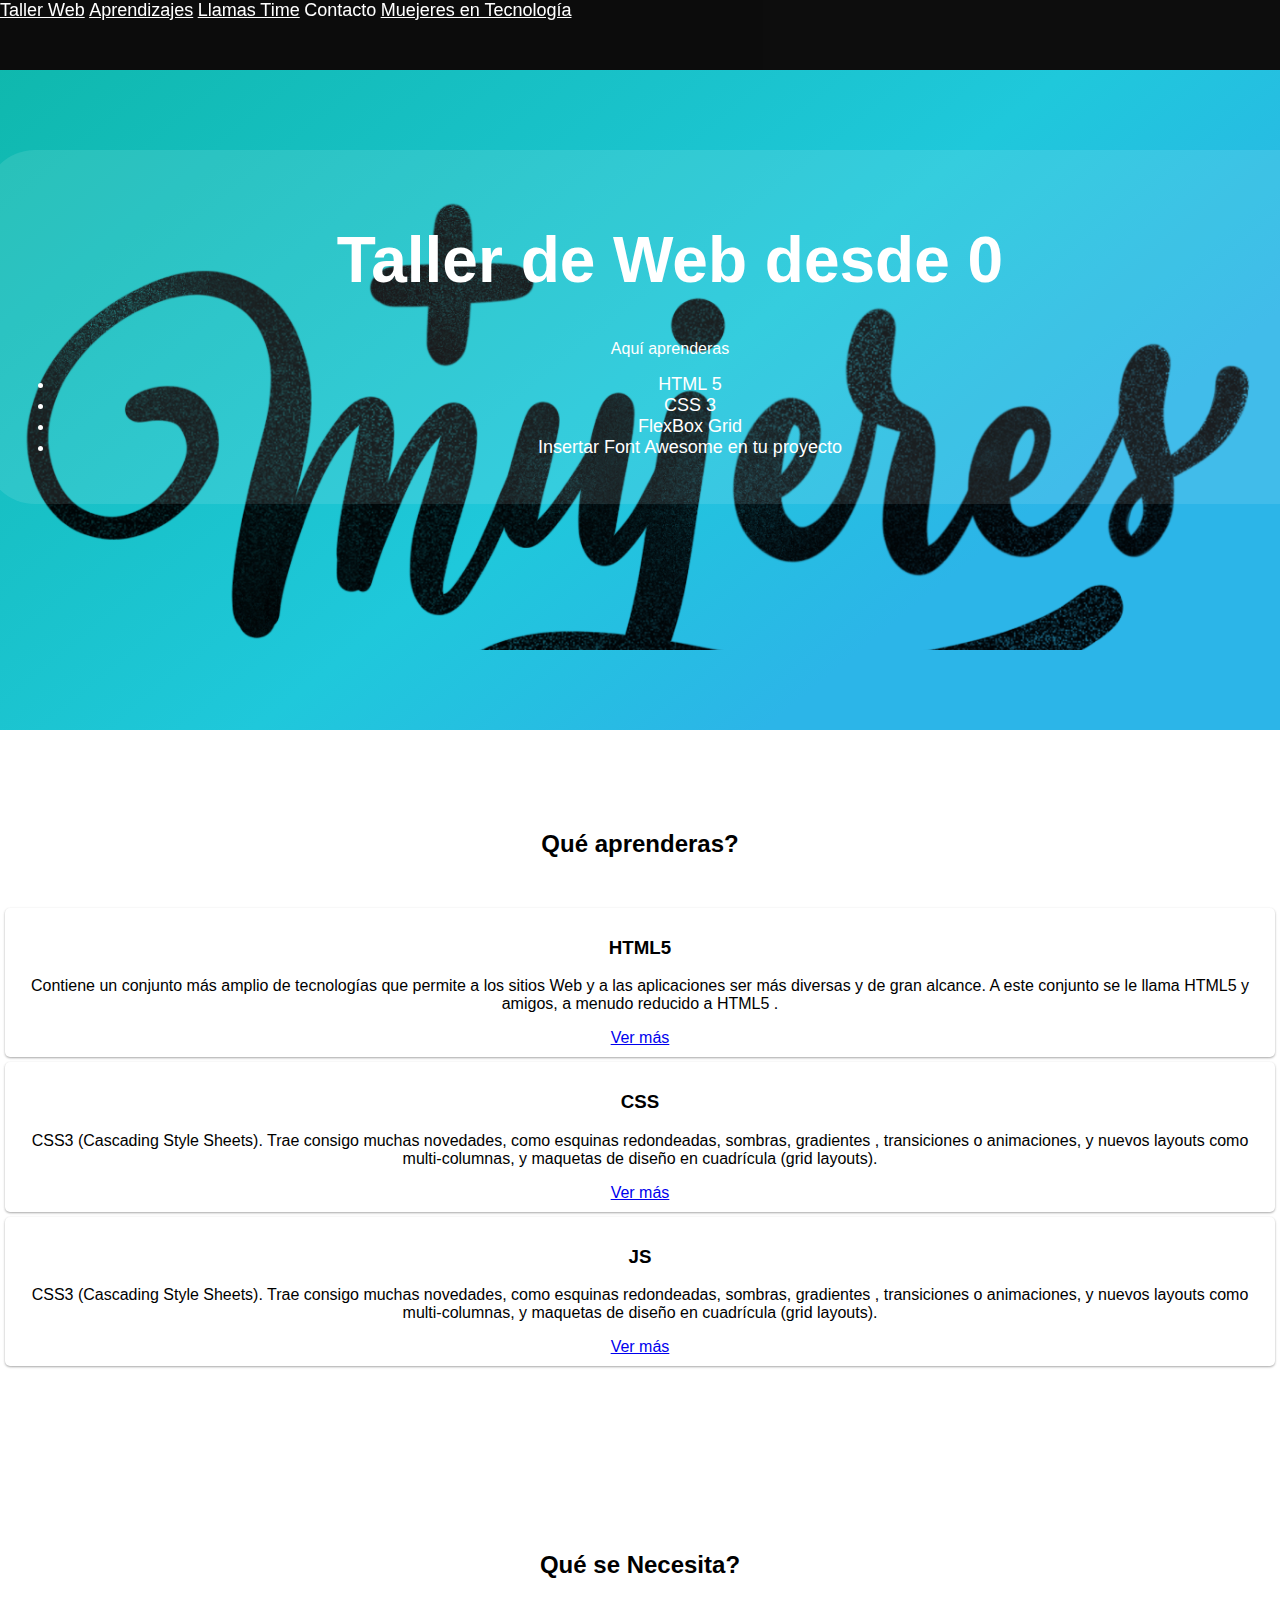
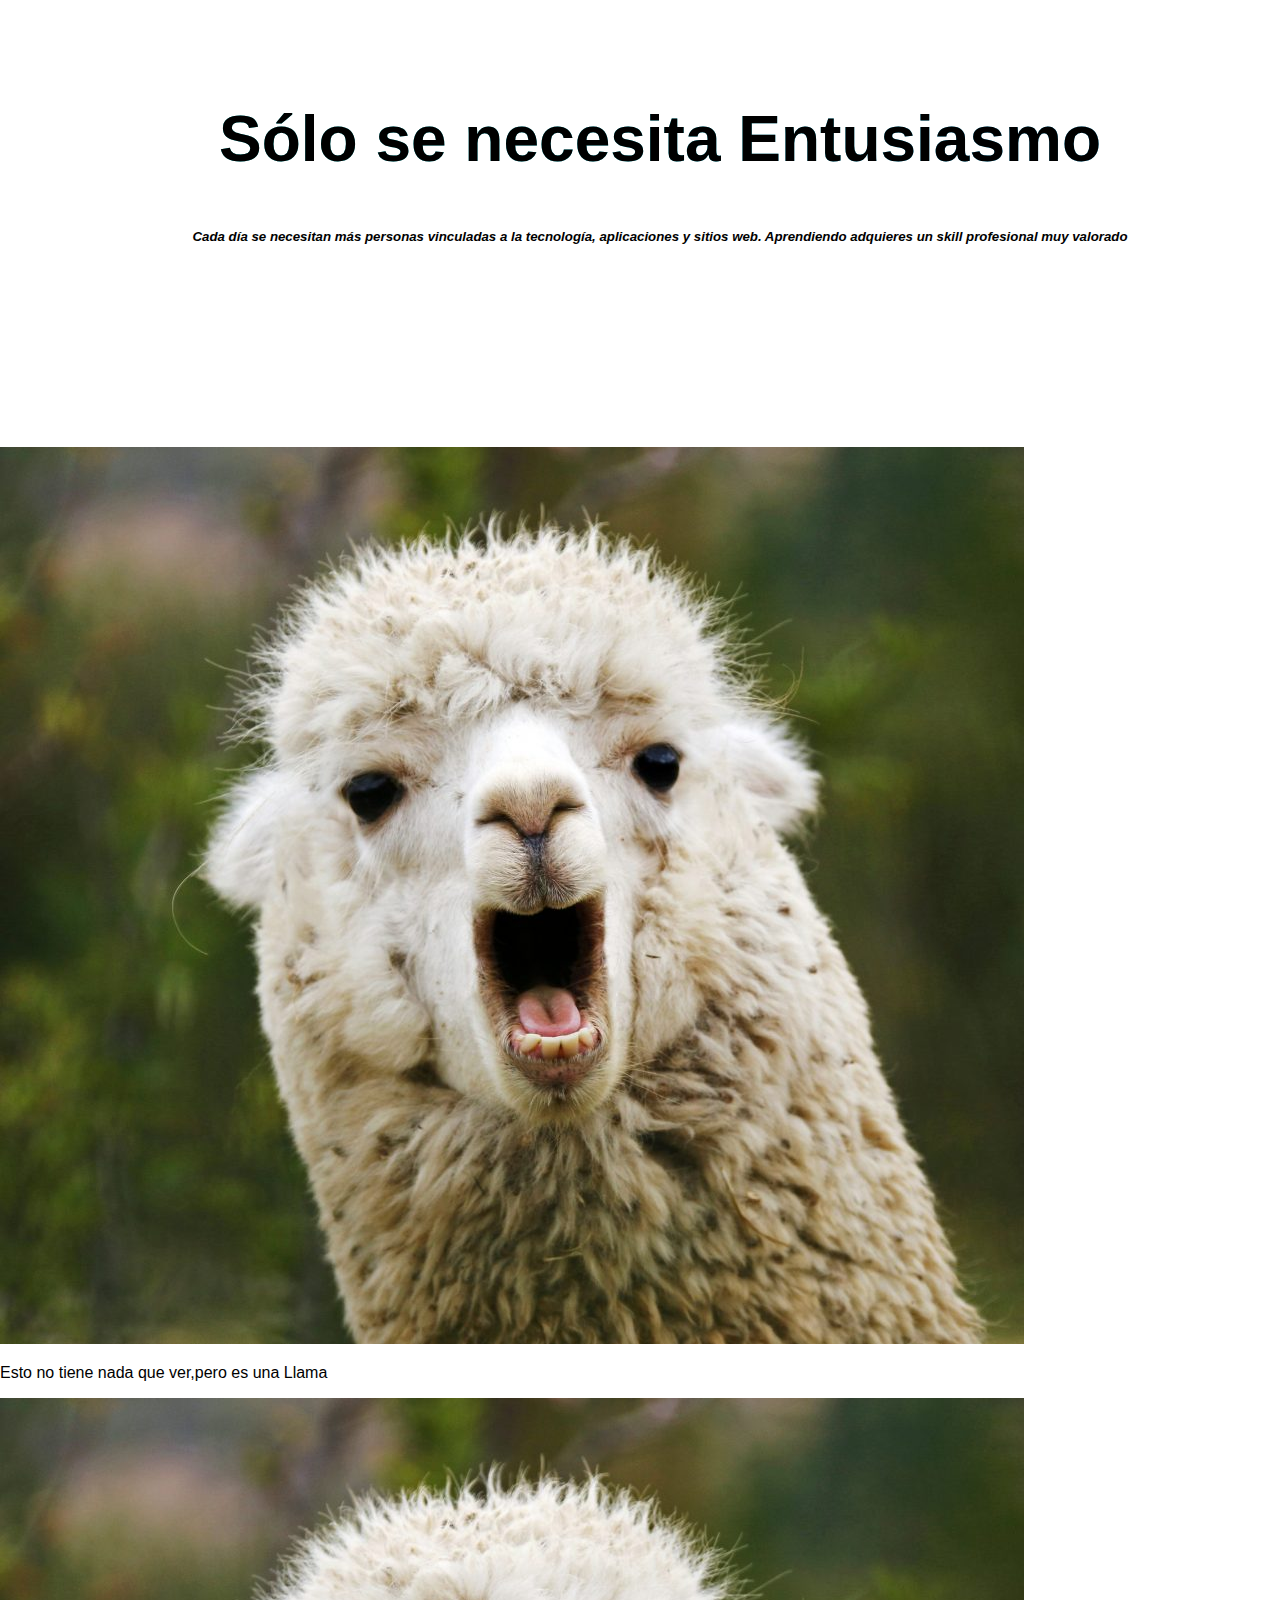
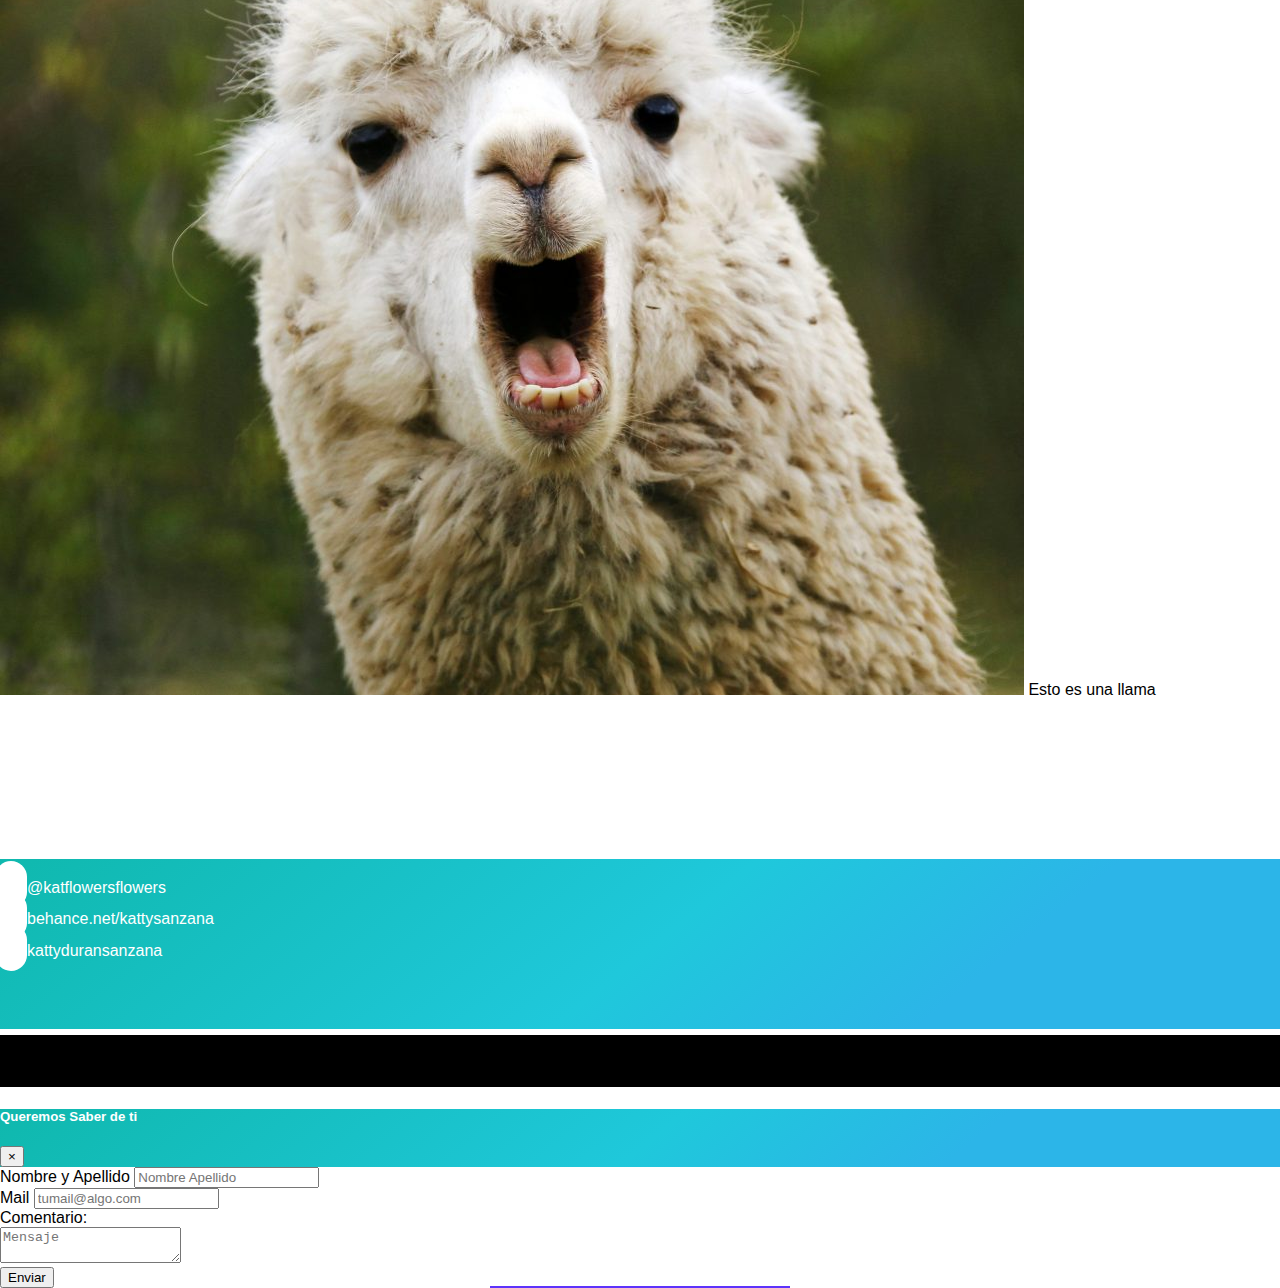
==== Index.html @ 73941fab "PRIMER COMMIT" ====
<!doctype html>
<html lang="es">

<head>
	<title>Taller Web</title>

	<!-- Required meta tags -->
	<meta charset="utf-8">
	<meta name="viewport" content="width=device-width, initial-scale=1, shrink-to-fit=no">

	<!-- FONT AWESOME -->
	<link rel="stylesheet" href="https://use.fontawesome.com/releases/v5.1.0/css/all.css" integrity="sha384-lKuwvrZot6UHsBSfcMvOkWwlCMgc0TaWr+30HWe3a4ltaBwTZhyTEggF5tJv8tbt"
	 crossorigin="anonymous">
	<!-- Bootstrap CSS -->
	<!-- Bootstrap 4 -->
	<link rel="stylesheet" href="https://stackpath.bootstrapcdn.com/bootstrap/4.1.1/css/bootstrap.min.css" integrity="sha384-WskhaSGFgHYWDcbwN70/dfYBj47jz9qbsMId/iRN3ewGhXQFZCSftd1LZCfmhktB"
	 crossorigin="anonymous">
	<!-- Esta hoja va al final para sobreescribir clases coincidentes en las de arriba -->
	<link rel="stylesheet" href="Content/CSS/style.css">


</head>

<!-- Inicio  del home del sitio -->

<body>
	<!-- inicio de barra navegación -->
	<nav class="nav navbar fixed-top" id="myNavbar">
		<a class="nav-link active" href="#section1">Taller Web</a>
		<a class="nav-link" href="#section2">Aprendizajes</a>
		<a class="nav-link" href="#section3">Llamas Time</a>
		<a type="button" class="nav-link" data-toggle="modal" data-target="#exampleModal">Contacto</a>
		<a type="button" class="nav-link disabled" href="/Nosotros.html">Muejeres en Tecnología</a>
	</nav>

	<!-- fin de la barra de navegación -->

	<!-- inicio del contenido del home -->
	<div class="container-fluid">

		<section id="section1">
			<div class="row no-gutters">
				<div class="jumbo-taller">
					<div class="jumbo-text col-lg-8">
						<h1 class="hero">Taller de Web desde 0</h1>
						<p class="lead">Aquí aprenderas</p>
						<ul>
							<li>HTML 5
							</li>
							<li>CSS 3
							</li>
							<li>FlexBox Grid
							</li>
							<li>Insertar Font Awesome en tu proyecto
							</li>
						</ul>
					</div>
				</div>
			</div>

		</section>

		<section id="section2">
			<div class="row">
				<div class="col-lg-12 section-title">
					<h2>Qué aprenderas?</h2>
				</div>
				<div class="col-sm-4">
					<div class="work-item card-1">
						<h3>HTML5</h1>
							<i class="fab fa-html5 fa-5x"></i>
							<p>Contiene un conjunto más amplio de tecnologías que permite a los sitios Web y a las aplicaciones ser más diversas
								y de gran alcance. A este conjunto se le llama HTML5 y amigos, a menudo reducido a HTML5 .</p>
							<a class="btn-info" href="https://developer.mozilla.org/en-US/docs/Web/CSS/CSS3">Ver más</a>

					</div>
				</div>
				<div class="col-sm-4">
					<div class="work-item card-1">

						<h3>CSS</h1>
							<i class="fab fa-css3-alt fa-5x"></i>
							<p>
								CSS3 (Cascading Style Sheets). Trae consigo muchas novedades, como esquinas redondeadas, sombras, gradientes , transiciones
								o animaciones, y nuevos layouts como multi-columnas, y maquetas de diseño en cuadrícula (grid layouts).
							</p>
							<a class="btn btn-info" href="https://developer.mozilla.org/en-US/docs/Web/CSS/CSS3">Ver más</a>

					</div>
				</div>
				<div class="col-sm-4">
					<div class="work-item card-1">

						<h3>JS</h1>
							<i class="fab fa-js fa-5x"></i>
							<p>
								CSS3 (Cascading Style Sheets). Trae consigo muchas novedades, como esquinas redondeadas, sombras, gradientes , transiciones
								o animaciones, y nuevos layouts como multi-columnas, y maquetas de diseño en cuadrícula (grid layouts).
							</p>
							<a class="btn btn-info" href="https://developer.mozilla.org/en-US/docs/Web/CSS/CSS3">Ver más</a>

					</div>

				</div>

			</div>

		</section>

		<section id="section3">
			<div class="row">
				<div class="col-lg-12 section-title">
					<h2>Qué se Necesita?</h2>
				</div>
				<div class="motivation">
					<i class="fas fa-code fa-10x"></i>
					<h2 class="display-2">Sólo se necesita Entusiasmo</h1>
						<h5 style="font-style:italic; text-align: center; margin-right: 20px; margin-left: 20px">Cada día se necesitan más personas vinculadas a la tecnología, aplicaciones y sitios web. Aprendiendo adquieres un
							skill profesional muy valorado</p>

				</div>
			</div>
		</section>
		<section>
			<div class="container">
				<div class="row">
					<div class="col-lg-4">
						<img class="img-fluid" src="Content/Img/llama.jpg" alt="Esto es una hermosa llama" />
						<div class="caption">
							<p>Esto no tiene nada que ver,pero es una Llama
							</p>

						</div>
					</div>

					<div class="col-lg-4">
						<img class="img-fluid" src="Content/Img/llama.jpg" />
						<caption>Esto es una llama </caption>
					</div>

					<div class="col-lg-4">
						<div class="thumbnail">
							<div class="caption2">
								<h4>Thumbnail Headline</h4>
								<p>short thumbnail description</p>
								<p>
									<a href="" class="label label-danger" rel="tooltip" title="Zoom">Zoom</a>
									<a href="" class="label label-default" rel="tooltip" title="Download now">Download</a>
								</p>
							</div>
						</div>
					</div>
				</div>
			</div>
		</section>

		<section id="section5" style="margin-bottom: 0px; padding-bottom: 0px">
			<div class="row foot">
				<div class="col-lg-4 social">
					<a href="https://www.instagram.com/katflowersflowers/" class="btn btn-circle btn-lg">
						<i class="fab fa-instagram fa-2x"></i>
					</a>
					<span>@katflowersflowers</span>

				</div>
				<div class="col-lg-4 social">
					<a href="https://www.behance.net/kattysanzana" class="btn btn-circle btn-lg">
						<i class="fab fa-behance-square fa-2x"></i>
					</a>
					<span>behance.net/kattysanzana</span>

				</div>

				<div class="col-lg-4 social">
					<a href="https://www.linkedin.com/in/kattyduransanzana/" class="btn btn-circle btn-lg">
						<i class="fab fa-linkedin fa-2x"></i>
					</a>
					<span>kattyduransanzana</span>

				</div>


			</div>

		</section>

	</div>

	<footer>
		<!-- <div class="row no-gutters align-items-center formulario">
			
		
		</div> -->
		<div class="row no-gutters" style="background-color: black; text-align: center">
				<p style="width: 100%">Santiago, Chile 2018</h5>
					<br/>
				<p style="width: 100%">CopyRight</p>
				<!-- <a href="Nosotros.html">Ir a Más Mujeres en UX</p> -->
			</div>

	</footer>

	<!-- Modal -->
<div class="modal fade" id="exampleModal" tabindex="-1" role="dialog" aria-labelledby="exampleModalLabel" aria-hidden="true">
		<div class="modal-dialog" role="document">
		  <div class="modal-content">
			<div class="modal-header myheader">
			  <h5 class="modal-title" id="exampleModalLabel">Queremos Saber de ti</h5>
			  <button type="button" class="close" data-dismiss="modal" aria-label="Close">
				<span aria-hidden="true">&times;</span>
			  </button>
			</div>
			<div class="modal-body">
					<form>
							<div class="form-group col-md">
								<labe>Nombre y Apellido</labe>
								<input class="form-control" type="text" placeholder="Nombre Apellido" />
							</div>
			
							<div class="form-group col-md">
								<label class="">Mail</label>
								<input class="form-control" placeholder="tumail@algo.com" type="email" />
							</div>
							<div class="form-group col-md">
								<label>Comentario:</label>
								<br/>
								<textarea class="form-control" placeholder="Mensaje"></textarea>
							</div>
			
						</form>
			</div>
			<div class="modal-footer">
					<button class="btn col-3" type="submit">Enviar</button>

			</div>
		  </div>
		</div>
	  </div>

</body>

<!-- Optional JavaScript -->
<!-- jQuery first, then Popper.js, then Bootstrap JS -->
<script src="https://code.jquery.com/jquery-3.3.1.slim.min.js" integrity="sha384-q8i/X+965DzO0rT7abK41JStQIAqVgRVzpbzo5smXKp4YfRvH+8abtTE1Pi6jizo"
 crossorigin="anonymous"></script>
<script src="https://cdnjs.cloudflare.com/ajax/libs/popper.js/1.14.3/umd/popper.min.js" integrity="sha384-ZMP7rVo3mIykV+2+9J3UJ46jBk0WLaUAdn689aCwoqbBJiSnjAK/l8WvCWPIPm49"
 crossorigin="anonymous"></script>
<script src="https://stackpath.bootstrapcdn.com/bootstrap/4.1.1/js/bootstrap.min.js" integrity="sha384-smHYKdLADwkXOn1EmN1qk/HfnUcbVRZyYmZ4qpPea6sjB/pTJ0euyQp0Mk8ck+5T"
 crossorigin="anonymous"></script>


<script src="Content/js/vanillajs-scrollspy.min.js"></script>
<script>
	const navbar = document.querySelector('#myNavbar');
	const scrollspy = new VanillaScrollspy(navbar);
	scrollspy.init();
</script>

</html>
---- Content/CSS/style.css ----
html{
  height:100%;
}
html, body {
  min-height: 100% !important;
  height: auto !important;
}
body{
  display: block;
  height:100%;
  position: relative;
  margin: 0px;
 font-family: 'Open Sans', sans-serif;  /* aquí elegimos la tipografía que desplegaremos en el sitio */
  overflow-y: unset; /* esto es para que no haya scroll horizontal */

}

.jumbo-taller {
  background: url("../Img/logo-black.png"); 
  background-size: 100%;  /* Esto hace la imágen responsiva */
  background-repeat: no-repeat;   /* Esto hace  que la imágen no se repita*/ 
  height: 500px;
  width: 100%;
}

#myNavbar {
  /* background: linear-gradient(141deg, #0fb8ad 0%, #1fc8db 51%, #2cb5e8 75%); */
  color: white;
  opacity: 0.95;
  height: 70px;
  background-color: black;
}

.nav > a {
  color: white;
  font-size: large;
}

.jumbo-text {
  /* opacity: 1; */
  background-color: rgba(255, 255, 255, 0.1);
  height: auto;
  width: 100%;
  border-radius: 50px;
  padding: 30px;
  color: white;
  text-align: center;
  display: block;
  margin: auto;
}

.hero {
  font-size: 4rem;
  font-weight: 900;
  text-align: center;
}

.work-item {
  /* background-color: lightgray; */
  height: auto;
  min-height: 100px;
  padding: 10px;
  text-align: center;
  margin: 5px;
  border-radius: 5px;
}

section {
  height: 100%;
   padding: 80px 0;
        /* width: 100%; */
}

#section1 {
  background: url("../Img/logo-black.png");
  background: linear-gradient(141deg, #0fb8ad 0%, #1fc8db 51%, #2cb5e8 75%);
  margin-top: 0px !important;
  margin-left: -15px;
  margin-right: -15px;
}

ul > li {
  font-size: large;
}

.card-1 {
  box-shadow: 0 1px 3px rgba(0, 0, 0, 0.12), 0 1px 2px rgba(0, 0, 0, 0.24);
  transition: all 0.3s cubic-bezier(0.25, 0.8, 0.25, 1);
}

.card-1:hover {
  box-shadow: 0 14px 28px rgba(0, 0, 0, 0.25), 0 10px 10px rgba(0, 0, 0, 0.22);
}

.fab {
  background: linear-gradient(141deg, #0fb8ad 0%, #1fc8db 51%, #2cb5e8 75%);
  -webkit-background-clip: text;
  -webkit-text-fill-color: transparent;
}

.fa-code {
  background: linear-gradient(141deg, #0fb8ad 0%, #1fc8db 51%, #2cb5e8 75%);
  -webkit-background-clip: text;
  -webkit-text-fill-color: transparent;
}

.motivation {
  width: 100%;
  text-align: center;
  padding: 20px;
}

.display-2 {
  background: linear-gradient(141deg, #0fb8ad 0%, #1fc8db 51%, #2cb5e8 75%);
  -webkit-background-clip: text;
  font-size: 4rem;
}
@media (max-width: 576px) { 
  .display-2 {
    font-size: 2rem;
  }
 }


/* @include media-breakpoint-up(sm) {
  html {
    font-size: 1.2rem;
  }
}

@include media-breakpoint-up(md) {
  html {
    font-size: 1.4rem;
  }
}

@include media-breakpoint-up(lg) {
  html {
    font-size: 1.6rem;
  }
} */


.social > a {
  color: white;
}

a > i.fab {
  color: white !important;
}

.btn-circle {
  width: 30px;
  height: 30px;
  text-align: center;
  padding: 6px 0;
  font-size: 12px;
  background-color: white;
  line-height: 1.428571429;
  border-radius: 15px;
}

.btn-lg {
  width: 80px;
  height: 80px;
  padding: 10px 16px;
  font-size: 24px;
  line-height: 1.33;
  text-align: center;
  border-radius: 150px;
}

.section-title {
  text-align: center;
  font-weight: 800;
  margin-bottom: 50px;
}

.section-title h2:before {
  position: absolute;
  left: 50%;
  transform: translateX(-50%);
  bottom: 0;
  content: "";
  width: 300px;
  height: 1.5px;
  background-color: #5d33fb;
}
.thumbnail {
    position:relative;
    overflow:hidden;
}
.caption2 {
    position:absolute;
    top:0;
    right:0;
    background:rgba(66, 139, 202, 0.75);
    width:100%;
    height:100%;
    padding:2%;
    /* display: none; */
    text-align:center;
    color:#fff !important;
    z-index:2;
}

.formulario{
  /* background: linear-gradient(141deg, #0fb8ad 0%, #1fc8db 51%, #2cb5e8 75%); */
  color:black;
  height: 200px;
}
.myfooter{
  padding: 20px;
  text-align: center;
  
}
.foot {
  background: linear-gradient(141deg, #0fb8ad 0%, #1fc8db 51%, #2cb5e8 75%);
  color: white;
  height: 150px;
  margin-left: -15px;
  margin-right: -15px;
  margin-bottom: -10px;
  padding: 10px;
}
.myheader{
  background: linear-gradient(141deg, #0fb8ad 0%, #1fc8db 51%, #2cb5e8 75%);
  color: white;

}
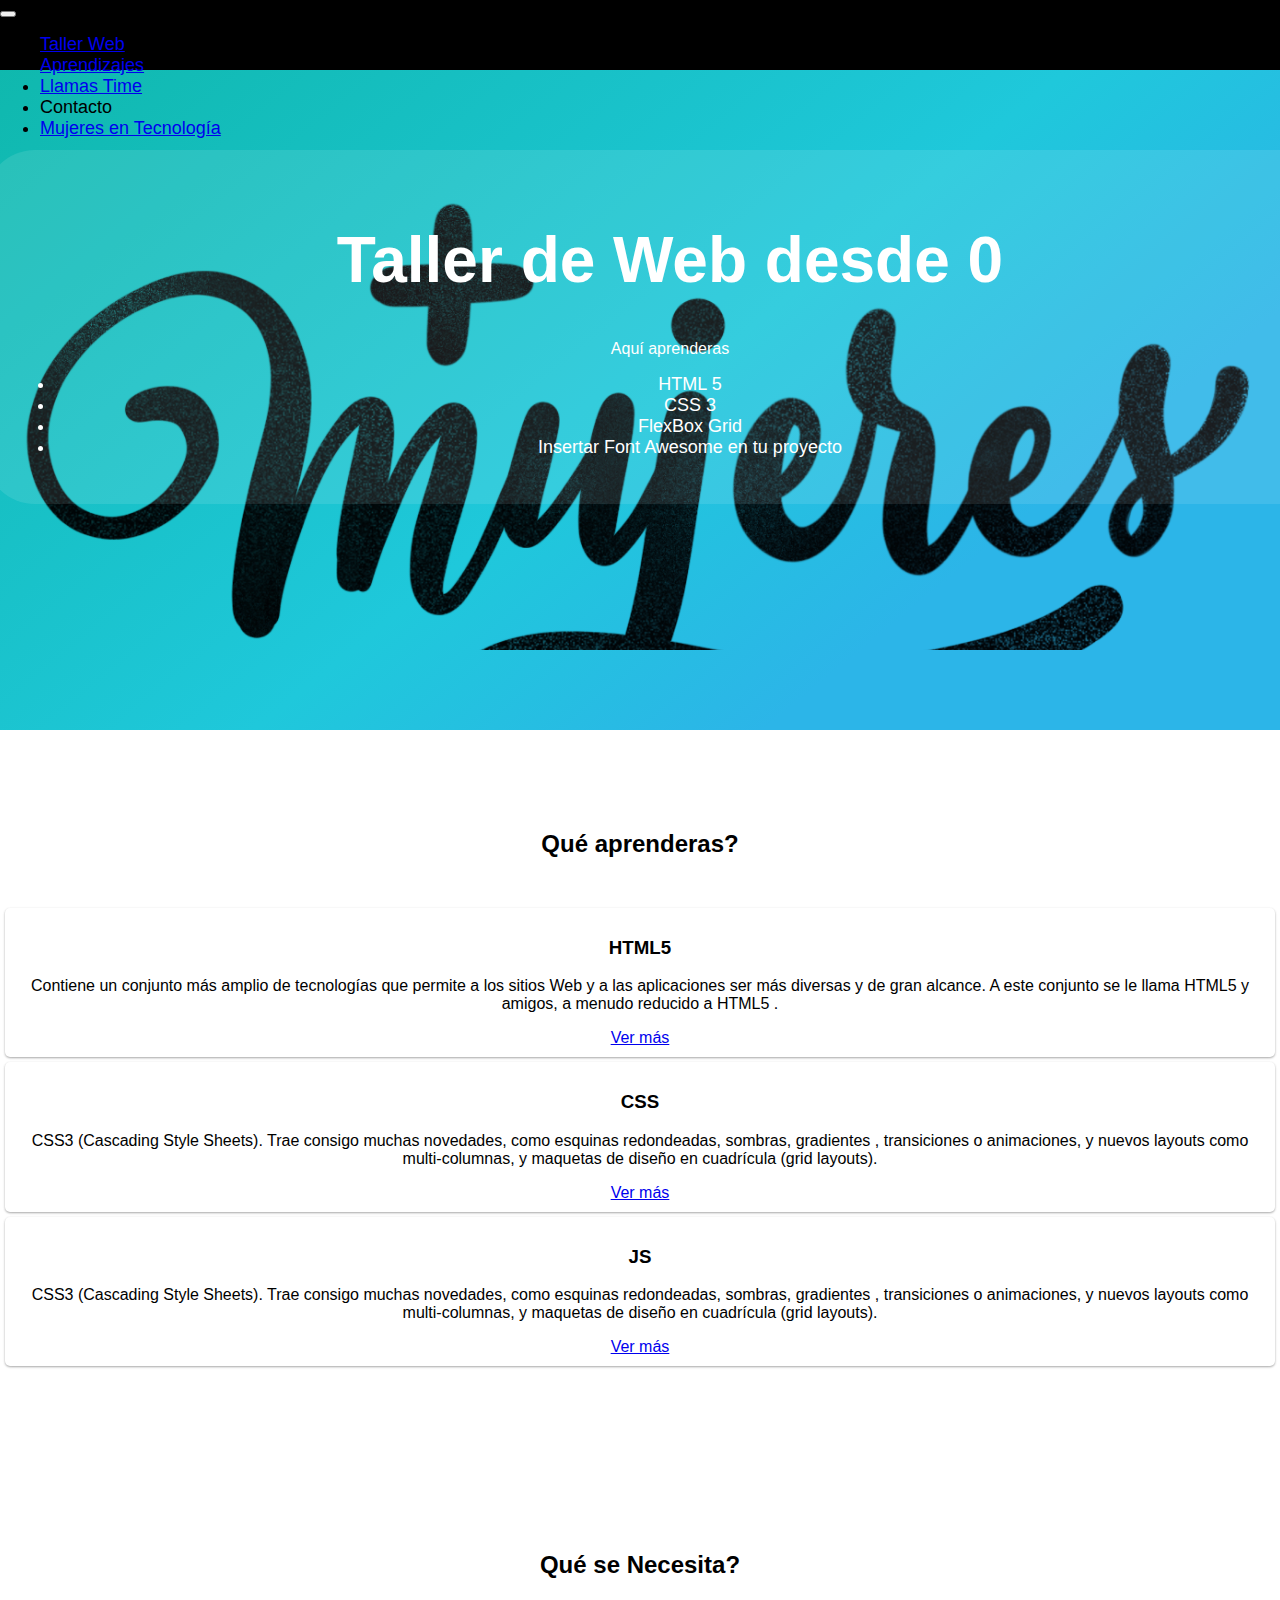
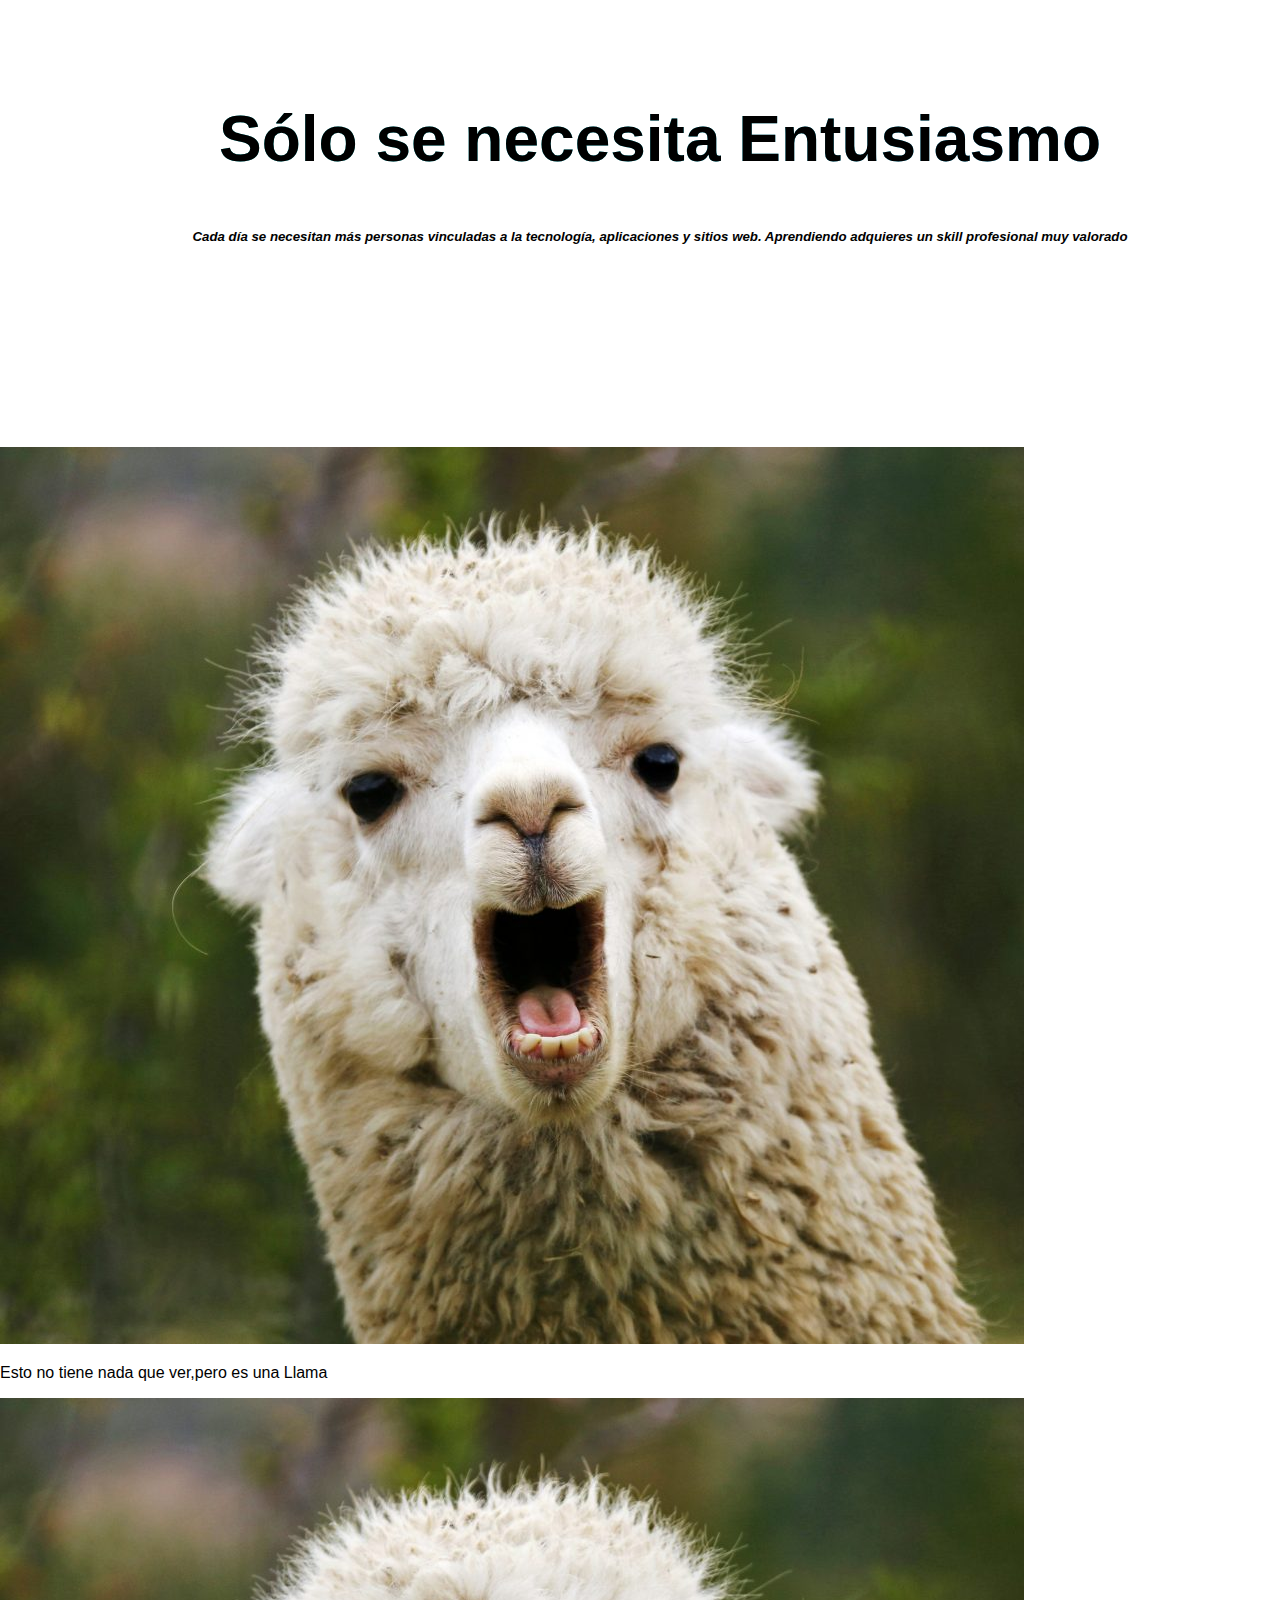
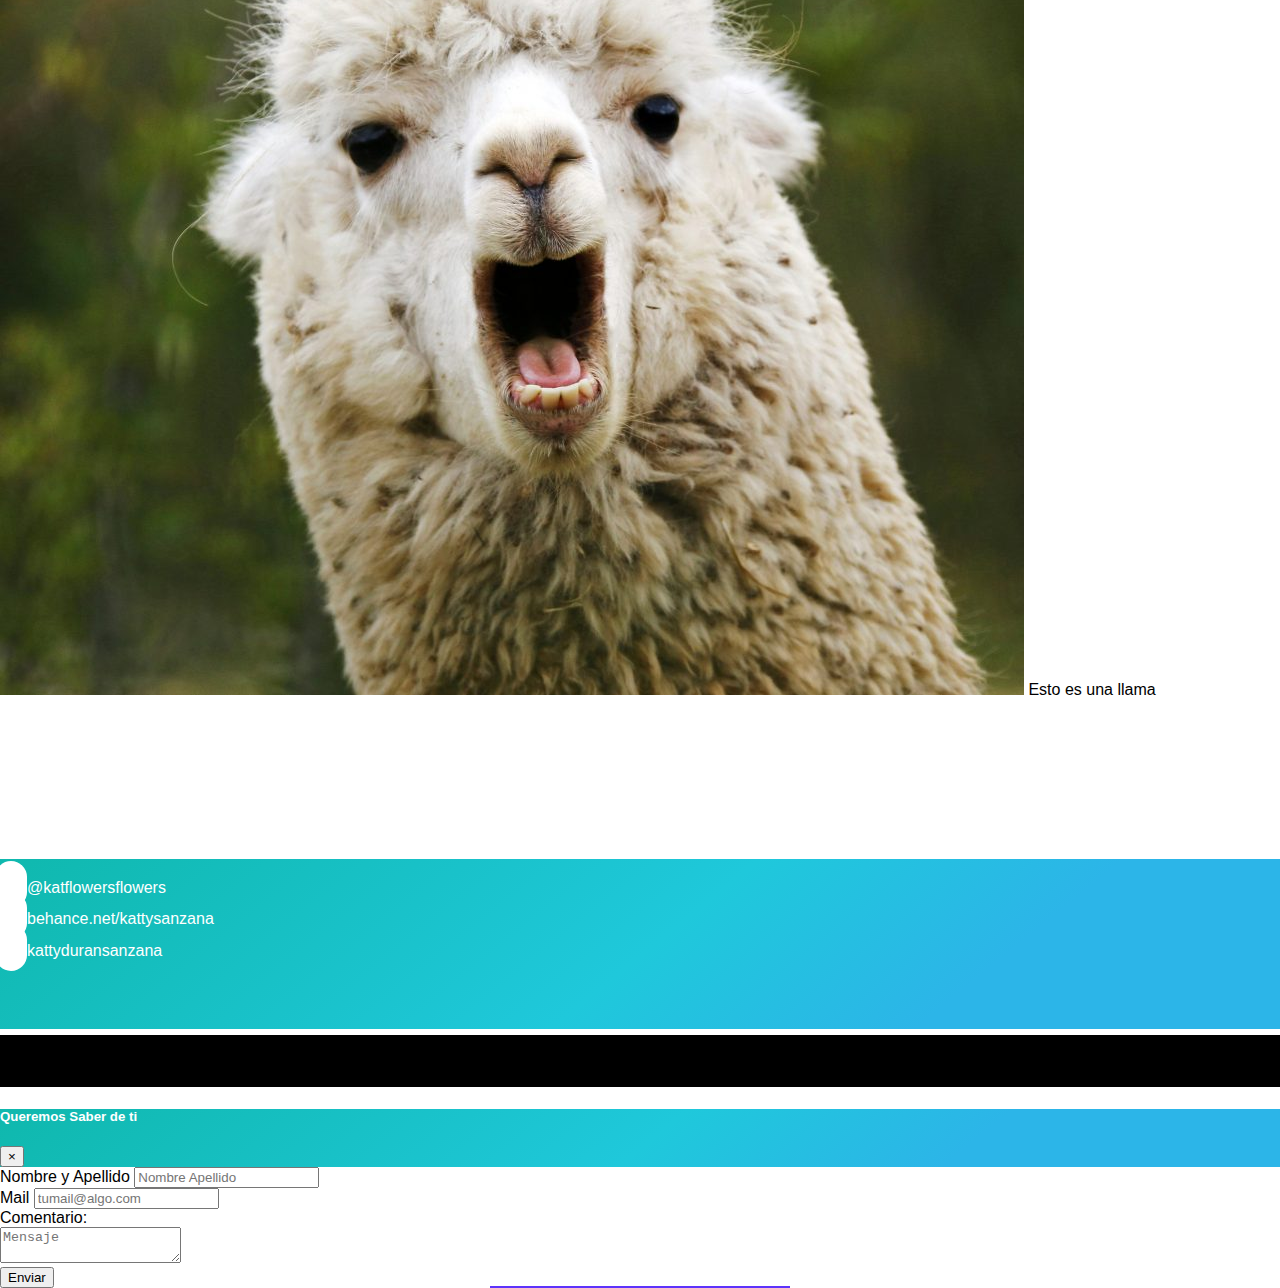
==== commit 2abf3094: "nav mobile" ====
--- a/Index.html
+++ b/Index.html
@@ -25,12 +25,34 @@
 
 <body>
 	<!-- inicio de barra navegación -->
-	<nav class="nav navbar fixed-top" id="myNavbar">
-		<a class="nav-link active" href="#section1">Taller Web</a>
-		<a class="nav-link" href="#section2">Aprendizajes</a>
-		<a class="nav-link" href="#section3">Llamas Time</a>
-		<a type="button" class="nav-link" data-toggle="modal" data-target="#exampleModal">Contacto</a>
-		<a type="button" class="nav-link disabled" href="/Nosotros.html">Muejeres en Tecnología</a>
+	<nav class="navbar-expand-lg navbar fixed-top navbar-dark" id="myNavbar">
+		<!-- aquí pondríamos un logo  -->
+		<!-- <a class="navbar-brand" href="#">Navbar</a> -->
+		<button class="navbar-toggler" type="button" data-toggle="collapse" data-target="#navbarNav" aria-controls="navbarNav" aria-expanded="false"
+		 aria-label="Toggle navigation">
+			<span class="navbar-toggler-icon"></span>
+		</button>
+		<!-- esta div permite esconder el navbar para mobile -->
+		<div class="collapse navbar-collapse mycollapse" id="navbarNav">
+			<ul class="navbar-nav">
+				<li class="nav-item active">
+					<a class="nav-link active" href="#section1">Taller Web</a>
+				</li>
+				<li class="nav-item">
+					<a class="nav-link" href="#section2">Aprendizajes</a>
+				</li>
+				<li class="nav-item">
+					<a class="nav-link" href="#section3">Llamas Time</a>
+				</li>
+				<li class="nav-item">
+					<a type="button" class="nav-link" data-toggle="modal" data-target="#exampleModal">Contacto</a>
+				</li>
+
+				<li class="nav-item">
+					<a type="button" class="nav-link disabled" href="Nosotros.html">Mujeres en Tecnología</a>
+				</li>
+			</ul>
+		</div>
 	</nav>
 
 	<!-- fin de la barra de navegación -->
@@ -192,50 +214,50 @@
 		
 		</div> -->
 		<div class="row no-gutters" style="background-color: black; text-align: center">
-				<p style="width: 100%">Santiago, Chile 2018</h5>
-					<br/>
+			<p style="width: 100%">Santiago, Chile 2018</h5>
+				<br/>
 				<p style="width: 100%">CopyRight</p>
 				<!-- <a href="Nosotros.html">Ir a Más Mujeres en UX</p> -->
-			</div>
+		</div>
 
 	</footer>
 
 	<!-- Modal -->
-<div class="modal fade" id="exampleModal" tabindex="-1" role="dialog" aria-labelledby="exampleModalLabel" aria-hidden="true">
+	<div class="modal fade" id="exampleModal" tabindex="-1" role="dialog" aria-labelledby="exampleModalLabel" aria-hidden="true">
 		<div class="modal-dialog" role="document">
-		  <div class="modal-content">
-			<div class="modal-header myheader">
-			  <h5 class="modal-title" id="exampleModalLabel">Queremos Saber de ti</h5>
-			  <button type="button" class="close" data-dismiss="modal" aria-label="Close">
-				<span aria-hidden="true">&times;</span>
-			  </button>
-			</div>
-			<div class="modal-body">
+			<div class="modal-content">
+				<div class="modal-header myheader">
+					<h5 class="modal-title" id="exampleModalLabel">Queremos Saber de ti</h5>
+					<button type="button" class="close" data-dismiss="modal" aria-label="Close">
+						<span aria-hidden="true">&times;</span>
+					</button>
+				</div>
+				<div class="modal-body">
 					<form>
-							<div class="form-group col-md">
-								<labe>Nombre y Apellido</labe>
-								<input class="form-control" type="text" placeholder="Nombre Apellido" />
-							</div>
-			
-							<div class="form-group col-md">
-								<label class="">Mail</label>
-								<input class="form-control" placeholder="tumail@algo.com" type="email" />
-							</div>
-							<div class="form-group col-md">
-								<label>Comentario:</label>
-								<br/>
-								<textarea class="form-control" placeholder="Mensaje"></textarea>
-							</div>
-			
-						</form>
-			</div>
-			<div class="modal-footer">
+						<div class="form-group col-md">
+							<labe>Nombre y Apellido</labe>
+							<input class="form-control" type="text" placeholder="Nombre Apellido" />
+						</div>
+
+						<div class="form-group col-md">
+							<label class="">Mail</label>
+							<input class="form-control" placeholder="tumail@algo.com" type="email" />
+						</div>
+						<div class="form-group col-md">
+							<label>Comentario:</label>
+							<br/>
+							<textarea class="form-control" placeholder="Mensaje"></textarea>
+						</div>
+
+					</form>
+				</div>
+				<div class="modal-footer">
 					<button class="btn col-3" type="submit">Enviar</button>
 
-			</div>
-		  </div>
+				</div>
+			</div>
 		</div>
-	  </div>
+	</div>
 
 </body>
 
--- a/Content/CSS/style.css
+++ b/Content/CSS/style.css
@@ -1,41 +1,54 @@
-html{
-  height:100%;
-}
-html, body {
+html {
+  height: 100%;
+}
+html,
+body {
   min-height: 100% !important;
   height: auto !important;
 }
-body{
+body {
   display: block;
-  height:100%;
+  height: 100%;
   position: relative;
   margin: 0px;
- font-family: 'Open Sans', sans-serif;  /* aquí elegimos la tipografía que desplegaremos en el sitio */
+  font-family: "Open Sans", sans-serif; /* aquí elegimos la tipografía que desplegaremos en el sitio */
   overflow-y: unset; /* esto es para que no haya scroll horizontal */
-
 }
 
 .jumbo-taller {
-  background: url("../Img/logo-black.png"); 
-  background-size: 100%;  /* Esto hace la imágen responsiva */
-  background-repeat: no-repeat;   /* Esto hace  que la imágen no se repita*/ 
+  background: url("../Img/logo-black.png");
+  background-size: 100%; /* Esto hace la imágen responsiva */
+  background-repeat: no-repeat; /* Esto hace  que la imágen no se repita*/
   height: 500px;
   width: 100%;
 }
+@media (max-width: 576px) {
+  .jumbo-taller {
+    background: unset;
+  }
+}
+
+.mycollapse {
+  background: black;
+}
+@media (max-width: 576px) {
+  .mycollapse {
+    background: linear-gradient(141deg, #0fb8ad 0%, #1fc8db 51%, #2cb5e8 75%);
+  }
+}
+
+/* ul.navbar-nav li.nav-item a.nav-link{
+  color: white !important;
+} */
 
 #myNavbar {
-  /* background: linear-gradient(141deg, #0fb8ad 0%, #1fc8db 51%, #2cb5e8 75%); */
-  color: white;
-  opacity: 0.95;
   height: 70px;
   background-color: black;
 }
 
-.nav > a {
-  color: white;
-  font-size: large;
-}
-
+.nav-link:hover {
+  background-color: black;
+}
 .jumbo-text {
   /* opacity: 1; */
   background-color: rgba(255, 255, 255, 0.1);
@@ -67,8 +80,8 @@
 
 section {
   height: 100%;
-   padding: 80px 0;
-        /* width: 100%; */
+  padding: 80px 0;
+  /* width: 100%; */
 }
 
 #section1 {
@@ -115,12 +128,11 @@
   -webkit-background-clip: text;
   font-size: 4rem;
 }
-@media (max-width: 576px) { 
+@media (max-width: 576px) {
   .display-2 {
     font-size: 2rem;
   }
- }
-
+}
 
 /* @include media-breakpoint-up(sm) {
   html {
@@ -139,7 +151,6 @@
     font-size: 1.6rem;
   }
 } */
-
 
 .social > a {
   color: white;
@@ -187,32 +198,31 @@
   background-color: #5d33fb;
 }
 .thumbnail {
-    position:relative;
-    overflow:hidden;
+  position: relative;
+  overflow: hidden;
 }
 .caption2 {
-    position:absolute;
-    top:0;
-    right:0;
-    background:rgba(66, 139, 202, 0.75);
-    width:100%;
-    height:100%;
-    padding:2%;
-    /* display: none; */
-    text-align:center;
-    color:#fff !important;
-    z-index:2;
-}
-
-.formulario{
+  position: absolute;
+  top: 0;
+  right: 0;
+  background: rgba(66, 139, 202, 0.75);
+  width: 100%;
+  height: 100%;
+  padding: 2%;
+  /* display: none; */
+  text-align: center;
+  color: #fff !important;
+  z-index: 2;
+}
+
+.formulario {
   /* background: linear-gradient(141deg, #0fb8ad 0%, #1fc8db 51%, #2cb5e8 75%); */
-  color:black;
+  color: black;
   height: 200px;
 }
-.myfooter{
+.myfooter {
   padding: 20px;
   text-align: center;
-  
 }
 .foot {
   background: linear-gradient(141deg, #0fb8ad 0%, #1fc8db 51%, #2cb5e8 75%);
@@ -223,8 +233,7 @@
   margin-bottom: -10px;
   padding: 10px;
 }
-.myheader{
-  background: linear-gradient(141deg, #0fb8ad 0%, #1fc8db 51%, #2cb5e8 75%);
-  color: white;
-
-}
+.myheader {
+  background: linear-gradient(141deg, #0fb8ad 0%, #1fc8db 51%, #2cb5e8 75%);
+  color: white;
+}
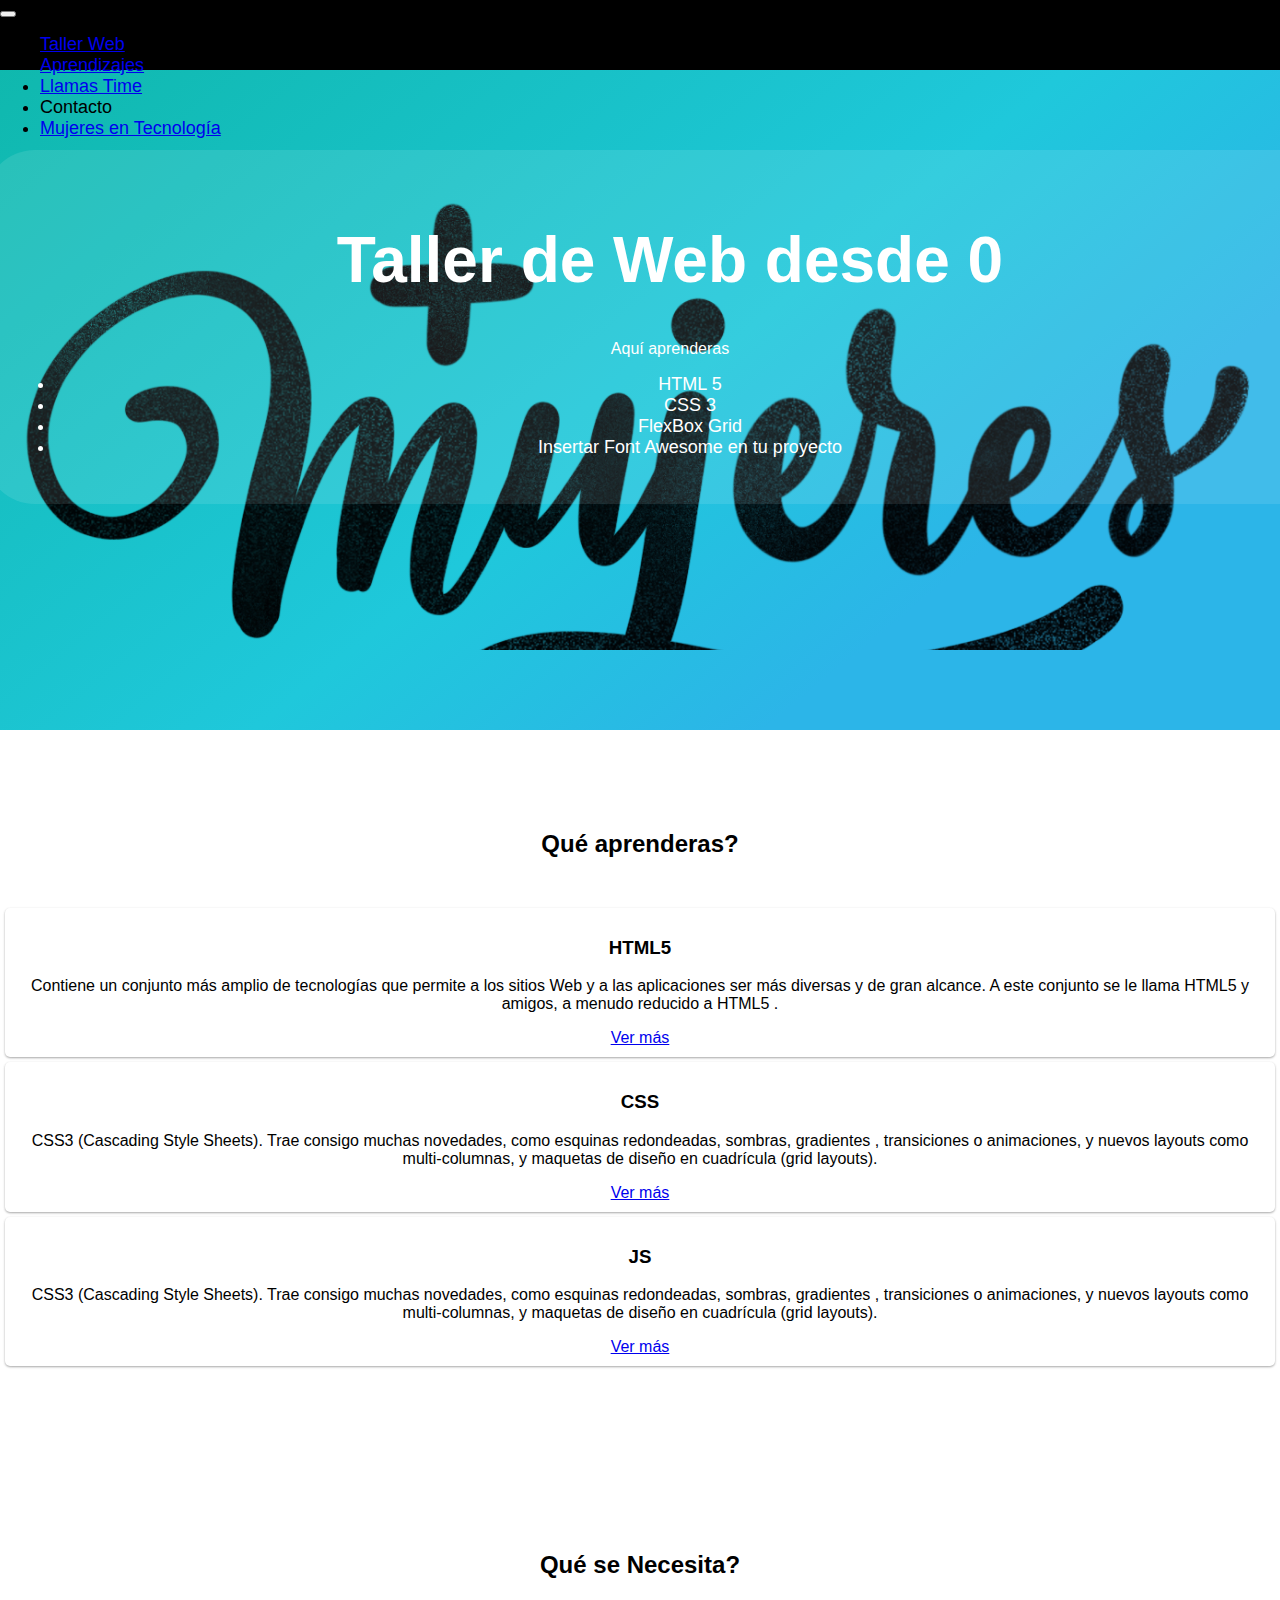
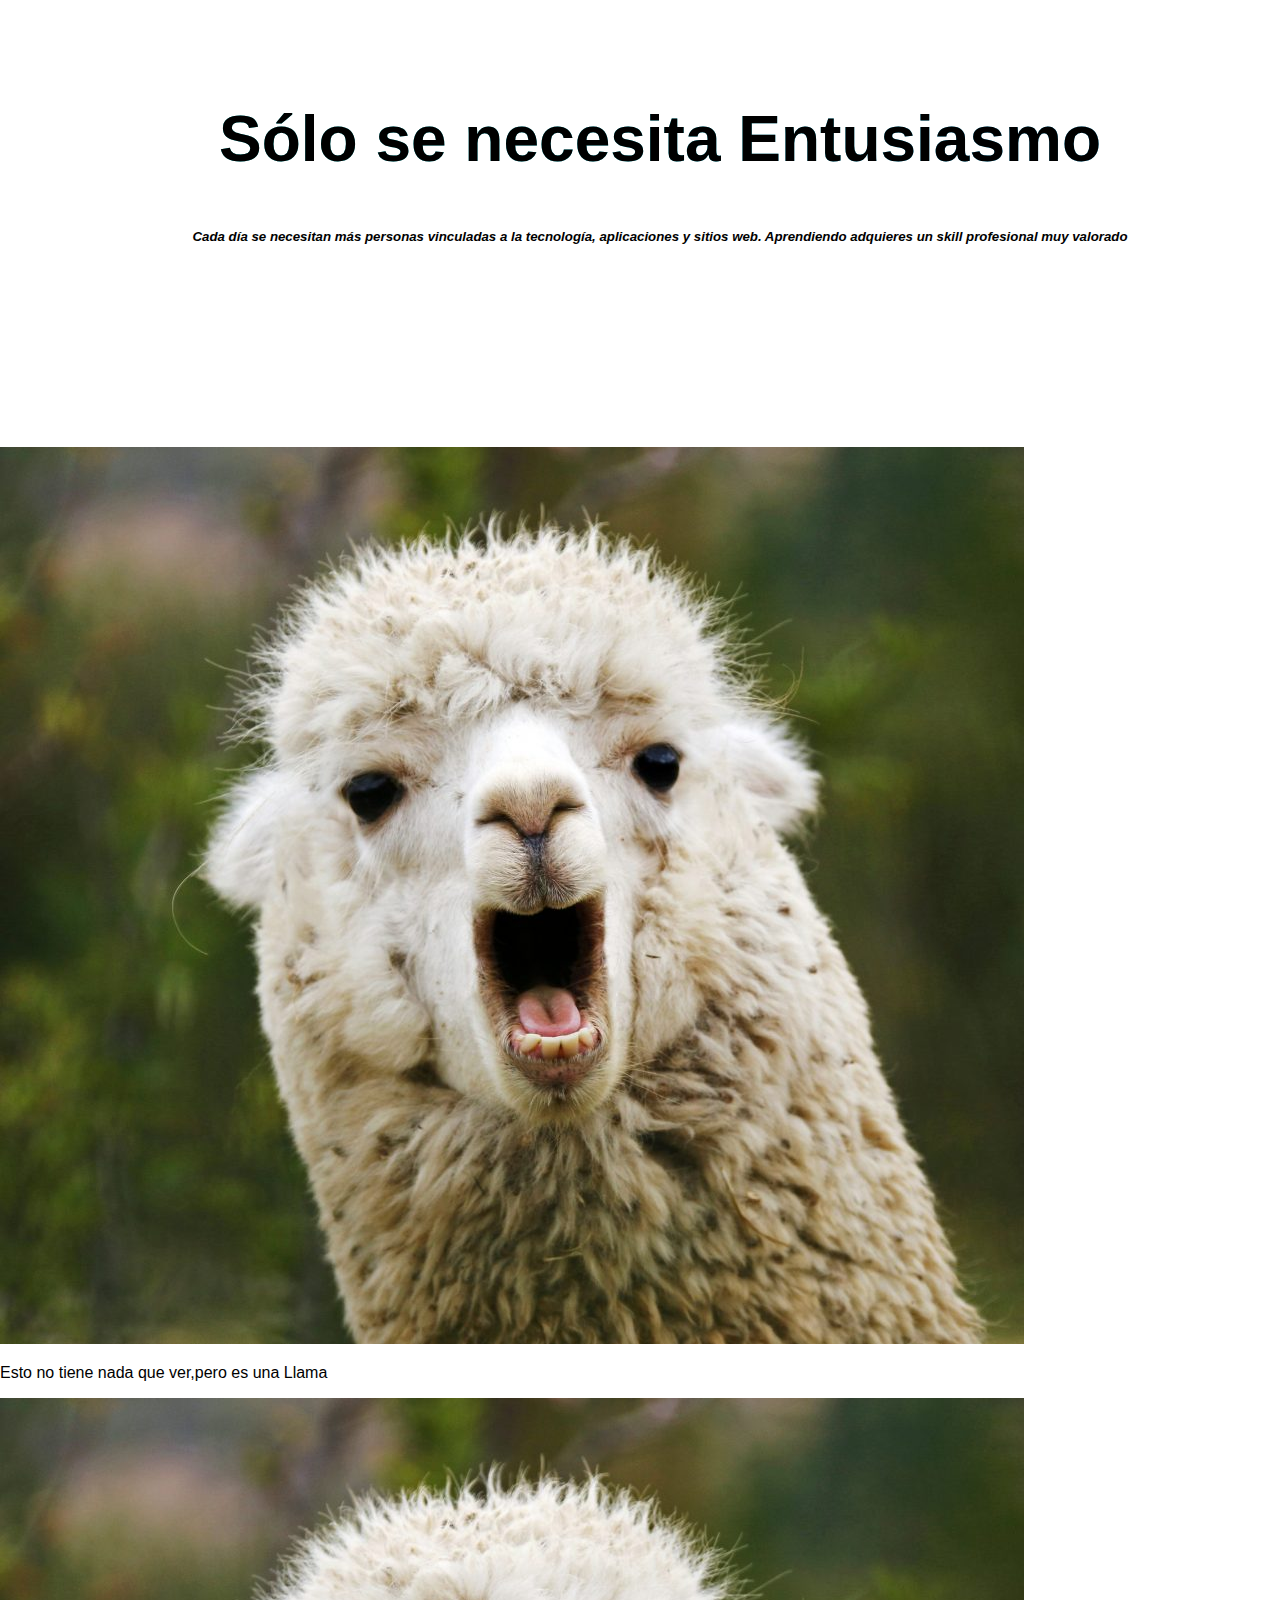
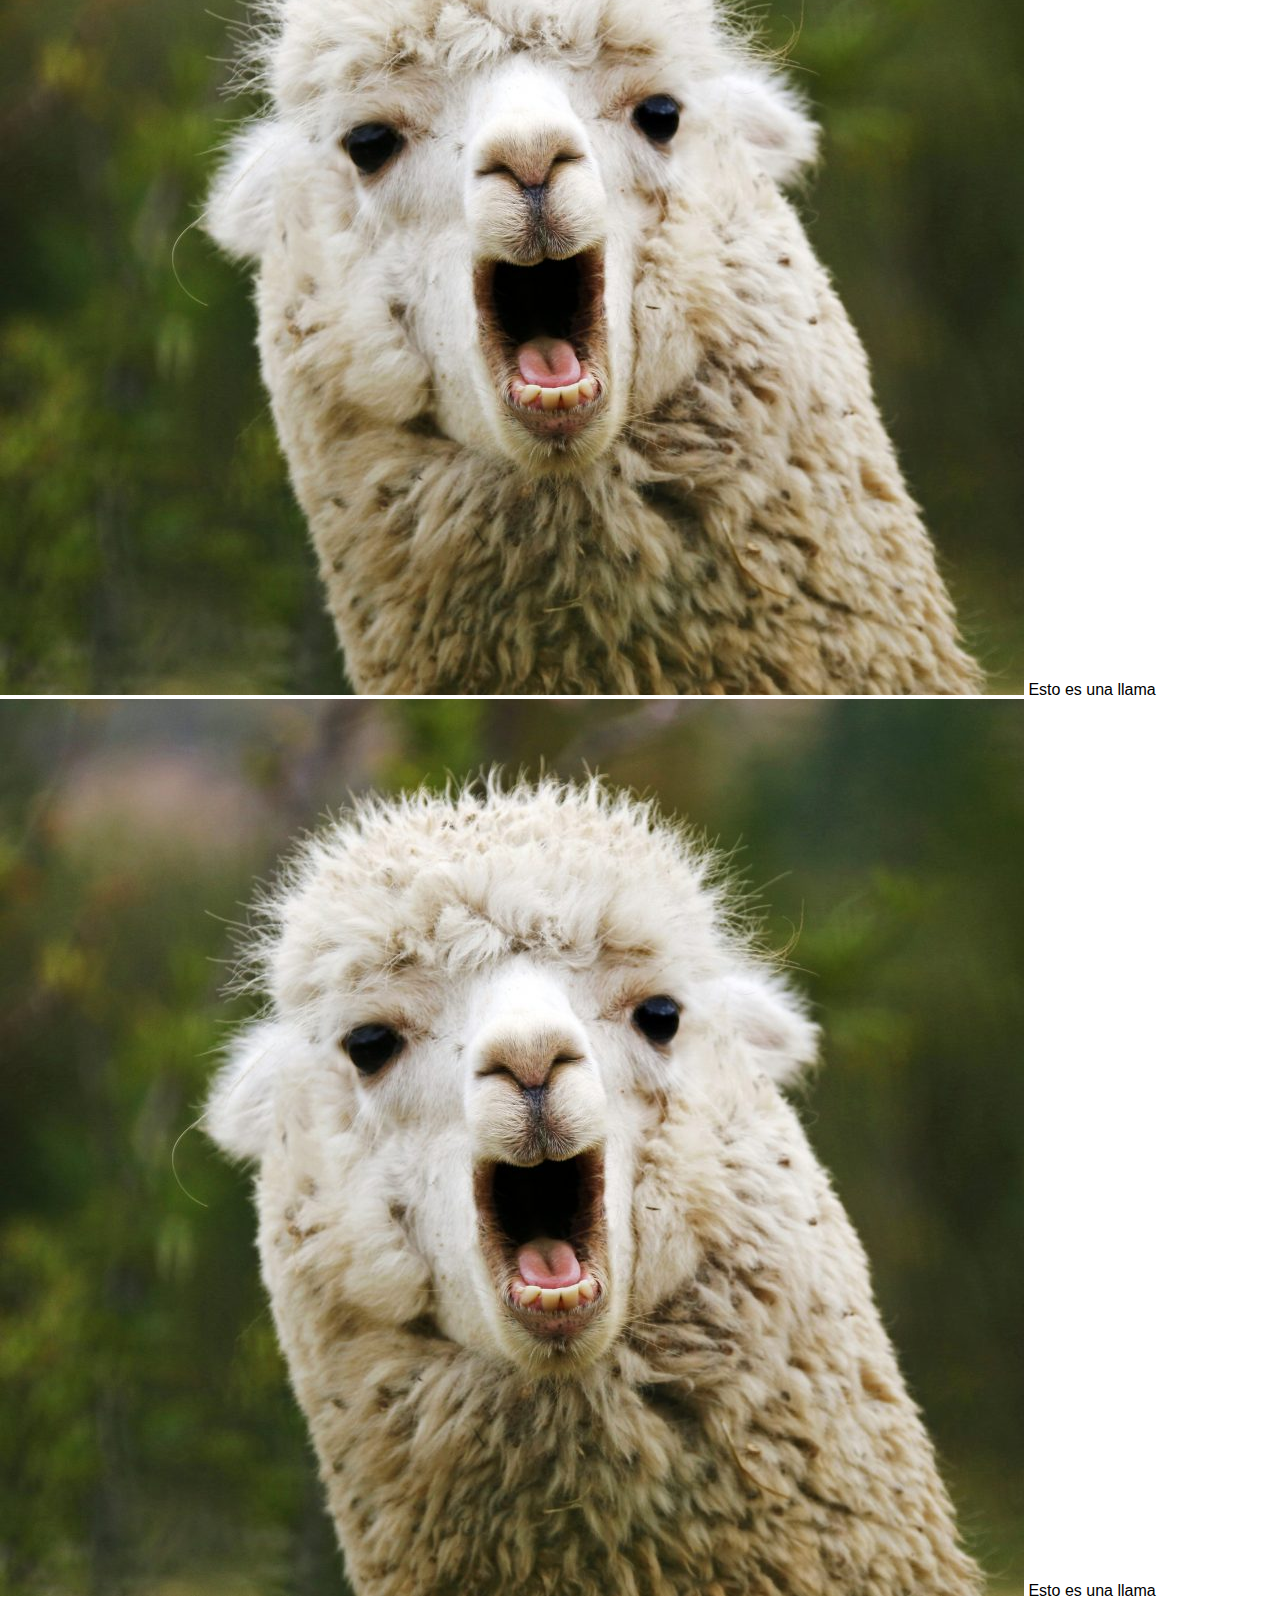
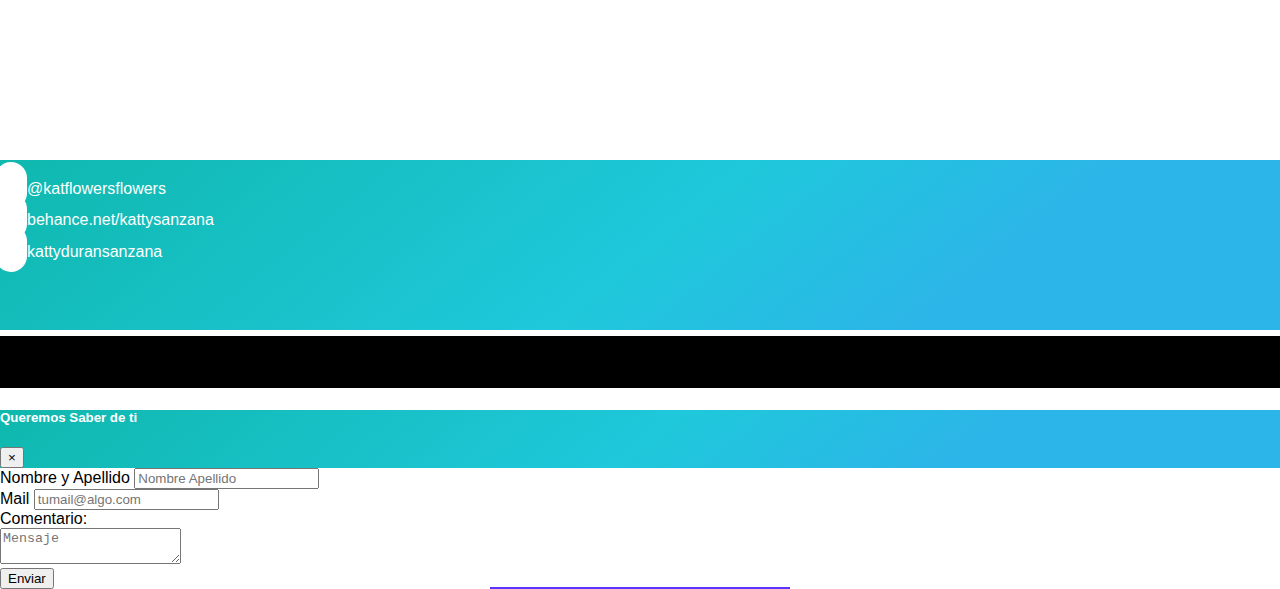
==== commit e940b756: "llama fixeed" ====
--- a/Index.html
+++ b/Index.html
@@ -45,11 +45,11 @@
 					<a class="nav-link" href="#section3">Llamas Time</a>
 				</li>
 				<li class="nav-item">
-					<a type="button" class="nav-link" data-toggle="modal" data-target="#exampleModal">Contacto</a>
-				</li>
-
-				<li class="nav-item">
-					<a type="button" class="nav-link disabled" href="Nosotros.html">Mujeres en Tecnología</a>
+					<a class="nav-link" data-toggle="modal" data-target="#exampleModal">Contacto</a>
+				</li>
+
+				<li class="nav-item">
+					<a class="nav-link disabled" href="Nosotros.html">Mujeres en Tecnología</a>
 				</li>
 			</ul>
 		</div>
@@ -156,11 +156,15 @@
 					</div>
 
 					<div class="col-lg-4">
-						<img class="img-fluid" src="Content/Img/llama.jpg" />
+						<img class="img-fluid" src="Content/Img/llama.jpg" alt="Foto de llama" />
 						<caption>Esto es una llama </caption>
 					</div>
-
+					
 					<div class="col-lg-4">
+							<img class="img-fluid" src="Content/Img/llama.jpg" alt="Foto de llama" />
+							<caption>Esto es una llama </caption>
+						</div>
+					<!-- <div class="col-lg-4">
 						<div class="thumbnail">
 							<div class="caption2">
 								<h4>Thumbnail Headline</h4>
@@ -171,7 +175,7 @@
 								</p>
 							</div>
 						</div>
-					</div>
+					</div> -->
 				</div>
 			</div>
 		</section>
@@ -209,15 +213,10 @@
 	</div>
 
 	<footer>
-		<!-- <div class="row no-gutters align-items-center formulario">
-			
-		
-		</div> -->
 		<div class="row no-gutters" style="background-color: black; text-align: center">
 			<p style="width: 100%">Santiago, Chile 2018</h5>
 				<br/>
 				<p style="width: 100%">CopyRight</p>
-				<!-- <a href="Nosotros.html">Ir a Más Mujeres en UX</p> -->
 		</div>
 
 	</footer>
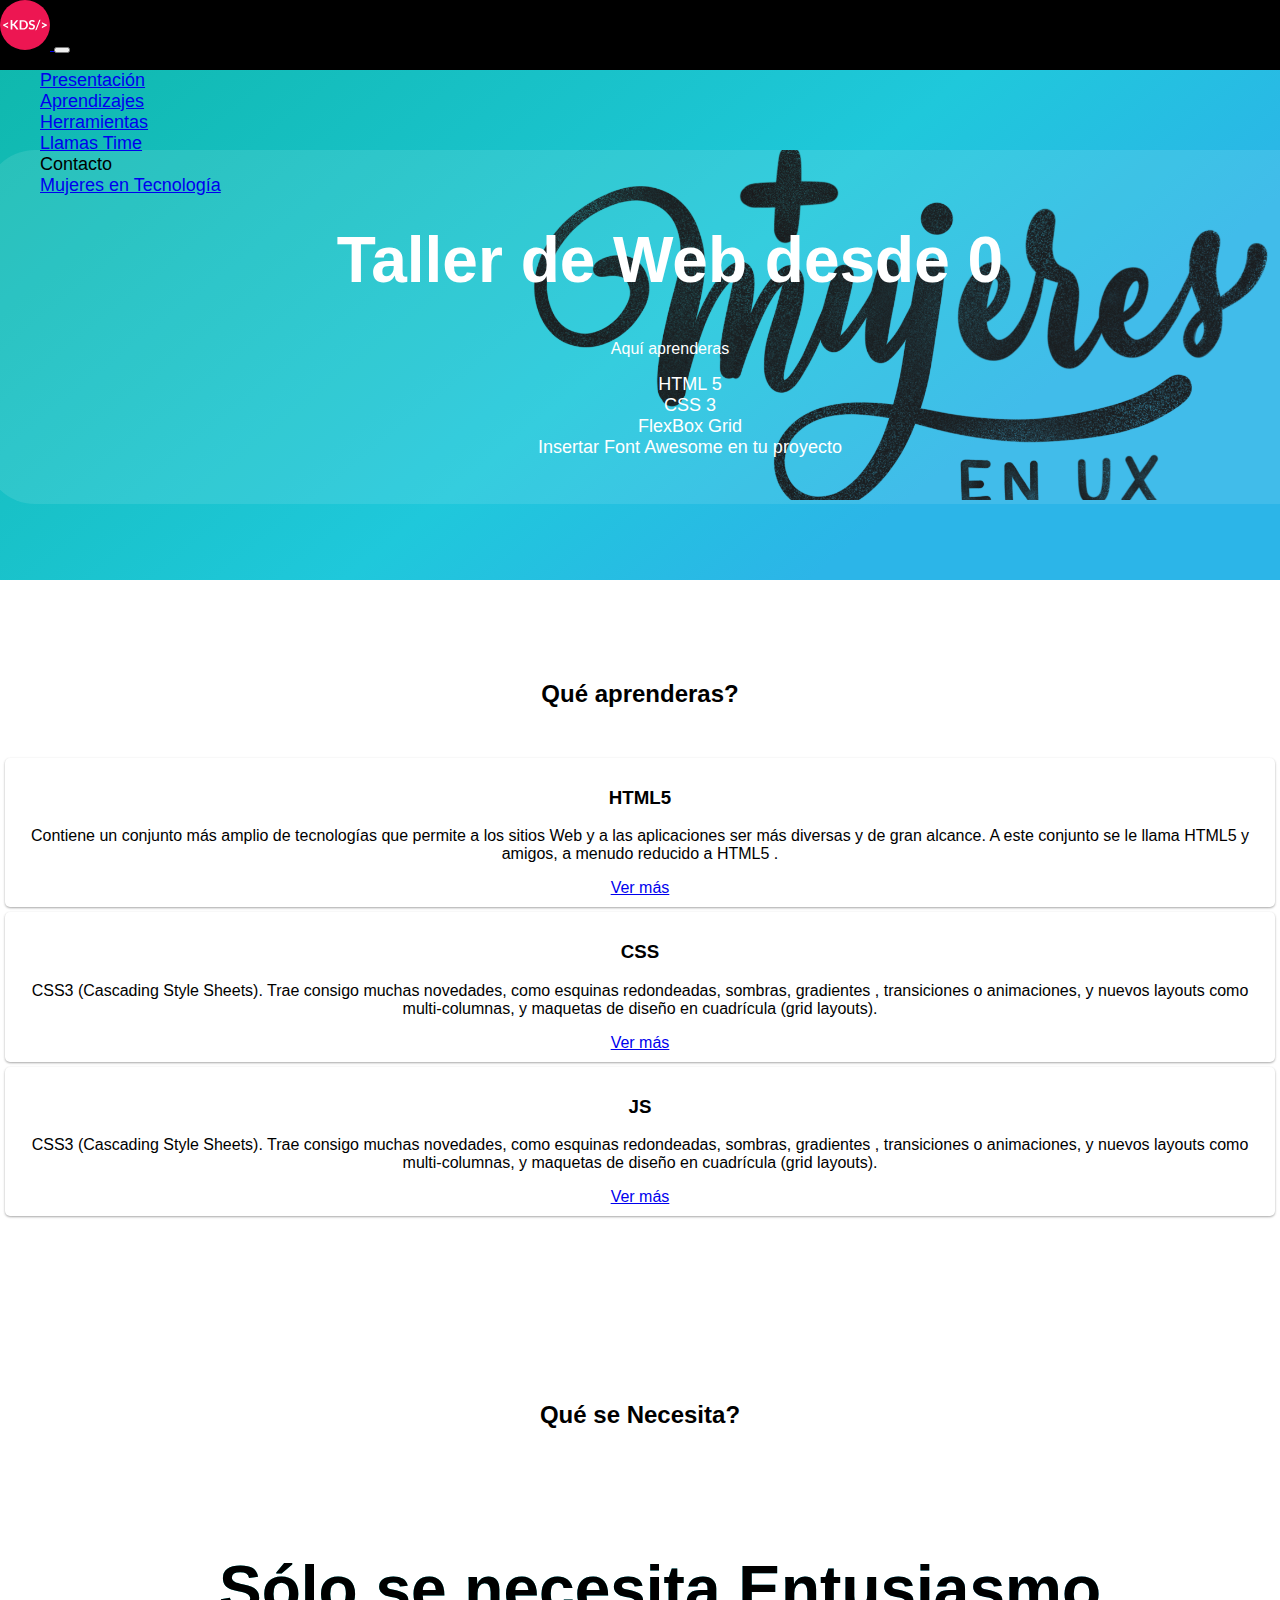
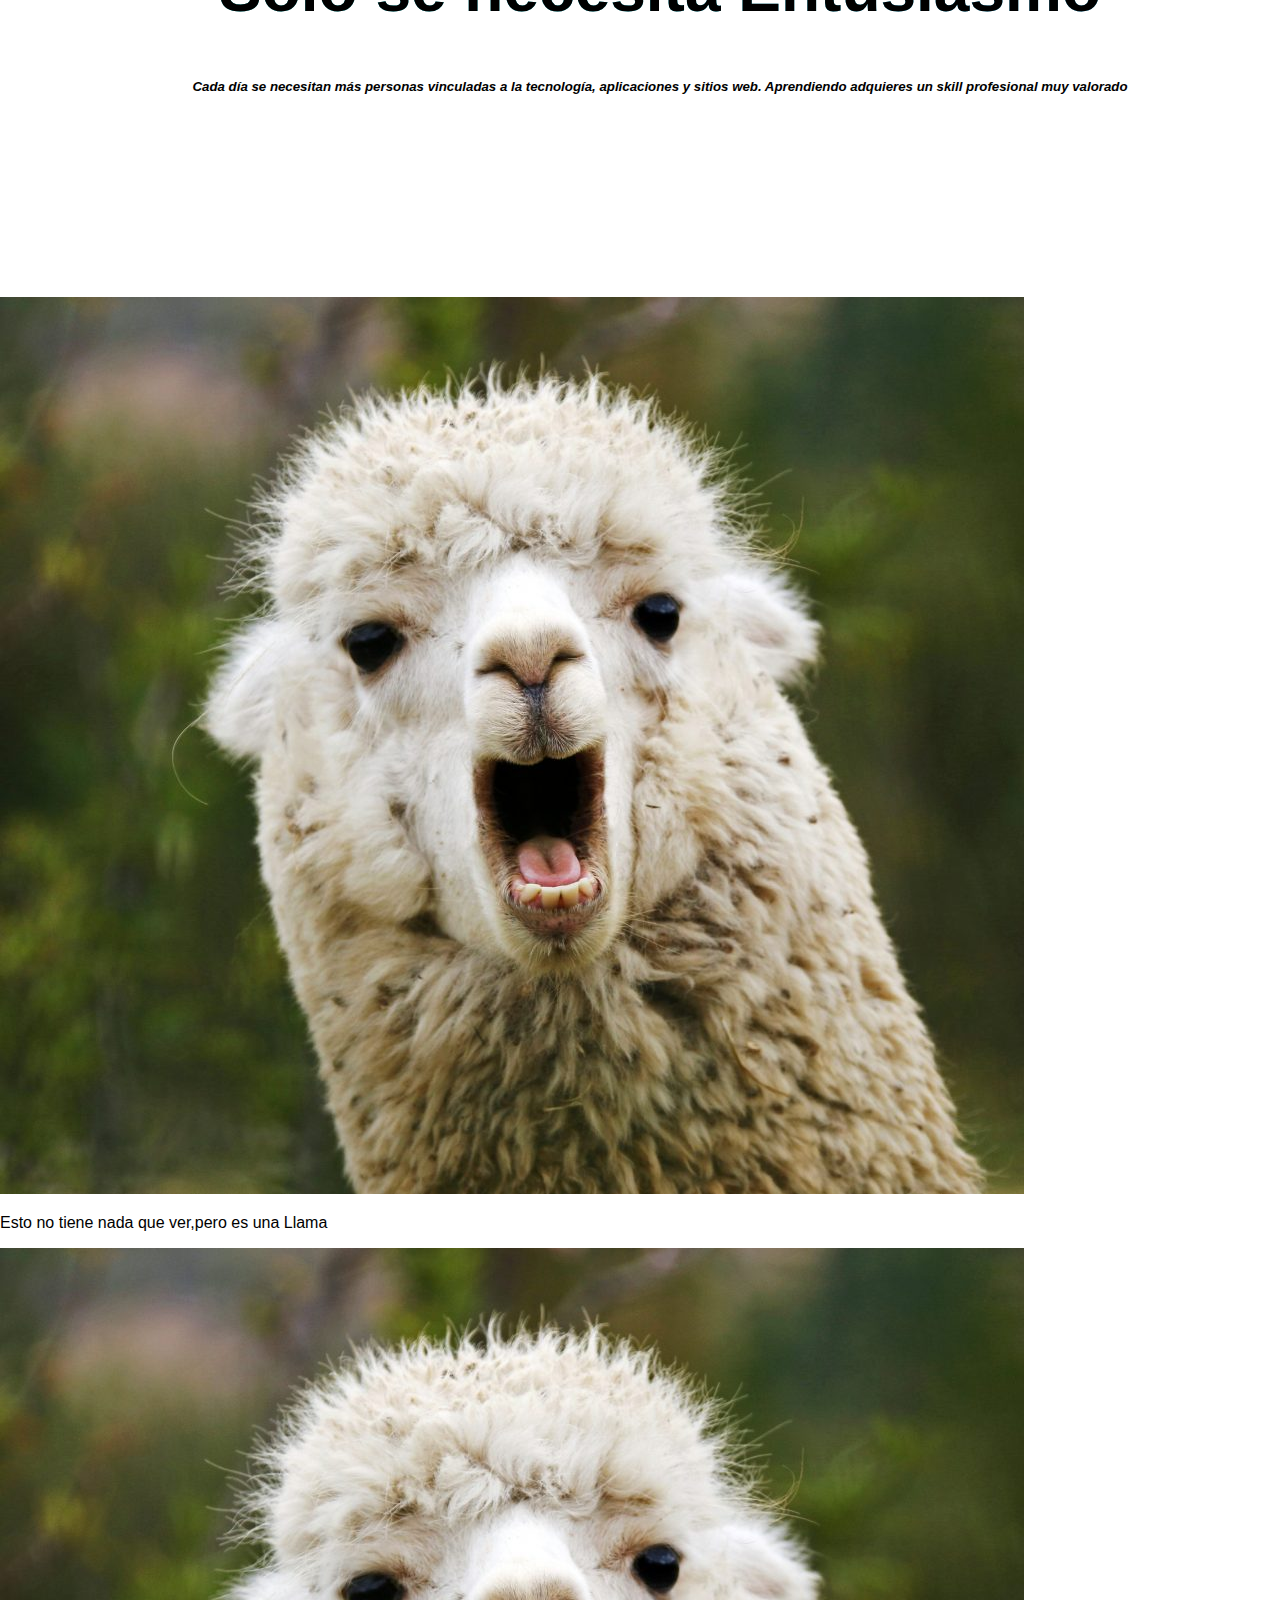
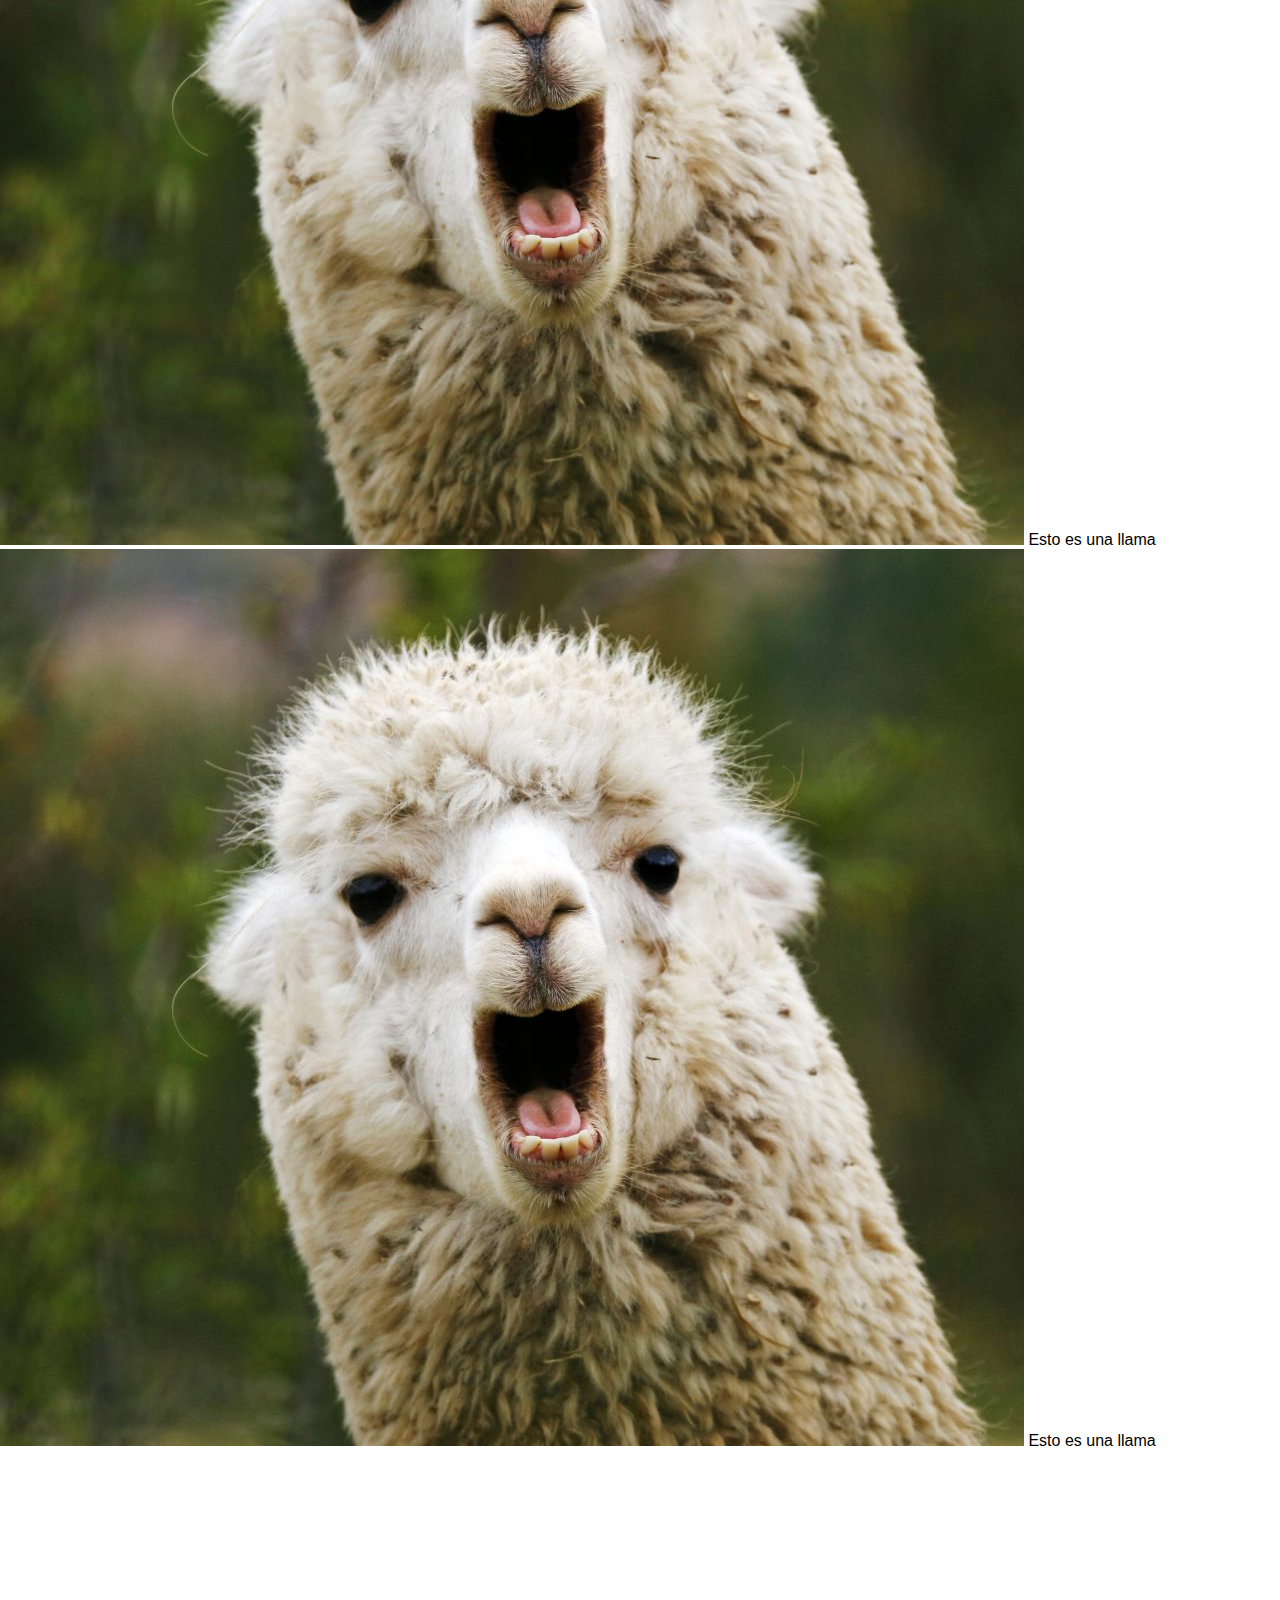
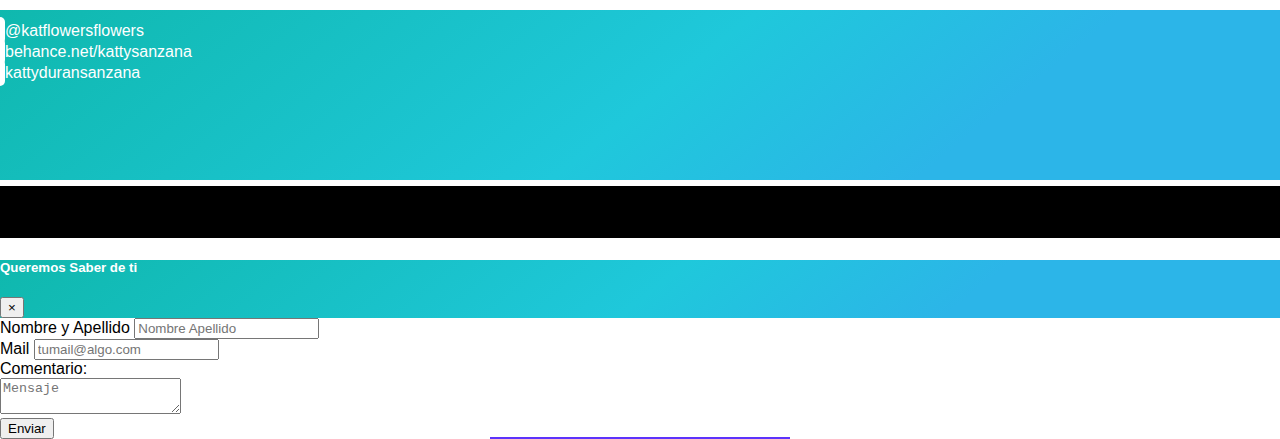
==== commit eab7ab09: "cambios para mobile" ====
--- a/Index.html
+++ b/Index.html
@@ -3,8 +3,8 @@
 
 <head>
 	<title>Taller Web</title>
-
-	<!-- Required meta tags -->
+	<link href="favicon.ico" rel="icon" type="image/x-icon" />
+		<!-- Required meta tags -->
 	<meta charset="utf-8">
 	<meta name="viewport" content="width=device-width, initial-scale=1, shrink-to-fit=no">
 
@@ -27,7 +27,9 @@
 	<!-- inicio de barra navegación -->
 	<nav class="navbar-expand-lg navbar fixed-top navbar-dark" id="myNavbar">
 		<!-- aquí pondríamos un logo  -->
-		<!-- <a class="navbar-brand" href="#">Navbar</a> -->
+		<a class="navbar-brand" href="#section1">
+			<image src="Content/Img/Logo.svg" Width="50" Height="50"/>
+		</a>
 		<button class="navbar-toggler" type="button" data-toggle="collapse" data-target="#navbarNav" aria-controls="navbarNav" aria-expanded="false"
 		 aria-label="Toggle navigation">
 			<span class="navbar-toggler-icon"></span>
@@ -36,13 +38,16 @@
 		<div class="collapse navbar-collapse mycollapse" id="navbarNav">
 			<ul class="navbar-nav">
 				<li class="nav-item active">
-					<a class="nav-link active" href="#section1">Taller Web</a>
+					<a class="nav-link active" href="#section1">Presentación</a>
 				</li>
 				<li class="nav-item">
 					<a class="nav-link" href="#section2">Aprendizajes</a>
 				</li>
 				<li class="nav-item">
-					<a class="nav-link" href="#section3">Llamas Time</a>
+					<a class="nav-link" href="#section3">Herramientas</a>
+				</li>
+				<li class="nav-item">
+					<a class="nav-link" href="#section4">Llamas Time</a>
 				</li>
 				<li class="nav-item">
 					<a class="nav-link" data-toggle="modal" data-target="#exampleModal">Contacto</a>
@@ -63,7 +68,7 @@
 		<section id="section1">
 			<div class="row no-gutters">
 				<div class="jumbo-taller">
-					<div class="jumbo-text col-lg-8">
+					<div class="jumbo-text col-lg-6 pull-left">
 						<h1 class="hero">Taller de Web desde 0</h1>
 						<p class="lead">Aquí aprenderas</p>
 						<ul>
@@ -143,7 +148,7 @@
 				</div>
 			</div>
 		</section>
-		<section>
+		<section id="section4">
 			<div class="container">
 				<div class="row">
 					<div class="col-lg-4">
@@ -156,40 +161,29 @@
 					</div>
 
 					<div class="col-lg-4">
-						<img class="img-fluid" src="Content/Img/llama.jpg" alt="Foto de llama" />
+						<img class="img-fluid" src="Content/Img/llama.jpg" alt="foto de llama" />
 						<caption>Esto es una llama </caption>
 					</div>
-					
+
 					<div class="col-lg-4">
 							<img class="img-fluid" src="Content/Img/llama.jpg" alt="Foto de llama" />
 							<caption>Esto es una llama </caption>
 						</div>
-					<!-- <div class="col-lg-4">
-						<div class="thumbnail">
-							<div class="caption2">
-								<h4>Thumbnail Headline</h4>
-								<p>short thumbnail description</p>
-								<p>
-									<a href="" class="label label-danger" rel="tooltip" title="Zoom">Zoom</a>
-									<a href="" class="label label-default" rel="tooltip" title="Download now">Download</a>
-								</p>
-							</div>
-						</div>
-					</div> -->
+					
 				</div>
 			</div>
 		</section>
 
 		<section id="section5" style="margin-bottom: 0px; padding-bottom: 0px">
 			<div class="row foot">
-				<div class="col-lg-4 social">
+				<div class="col-4 social">
 					<a href="https://www.instagram.com/katflowersflowers/" class="btn btn-circle btn-lg">
 						<i class="fab fa-instagram fa-2x"></i>
 					</a>
 					<span>@katflowersflowers</span>
 
 				</div>
-				<div class="col-lg-4 social">
+				<div class="col-4 social" title="mi Behance">
 					<a href="https://www.behance.net/kattysanzana" class="btn btn-circle btn-lg">
 						<i class="fab fa-behance-square fa-2x"></i>
 					</a>
@@ -197,7 +191,7 @@
 
 				</div>
 
-				<div class="col-lg-4 social">
+				<div class="col-4 social" title="mi Linkedin">
 					<a href="https://www.linkedin.com/in/kattyduransanzana/" class="btn btn-circle btn-lg">
 						<i class="fab fa-linkedin fa-2x"></i>
 					</a>
--- a/Content/CSS/style.css
+++ b/Content/CSS/style.css
@@ -1,6 +1,3 @@
-html {
-  height: 100%;
-}
 html,
 body {
   min-height: 100% !important;
@@ -17,14 +14,16 @@
 
 .jumbo-taller {
   background: url("../Img/logo-black.png");
-  background-size: 100%; /* Esto hace la imágen responsiva */
+  background-size: 60%;
   background-repeat: no-repeat; /* Esto hace  que la imágen no se repita*/
-  height: 500px;
+  background-position: right;
+  height: 350px;
   width: 100%;
 }
 @media (max-width: 576px) {
   .jumbo-taller {
     background: unset;
+    height: auto;
   }
 }
 
@@ -59,7 +58,7 @@
   color: white;
   text-align: center;
   display: block;
-  margin: auto;
+  /* margin: auto; */
 }
 
 .hero {
@@ -68,8 +67,13 @@
   text-align: center;
 }
 
+@media (max-width: 576px) {
+  .hero {
+    font-size: 2rem;
+  }
+}
+
 .work-item {
-  /* background-color: lightgray; */
   height: auto;
   min-height: 100px;
   padding: 10px;
@@ -83,6 +87,11 @@
   padding: 80px 0;
   /* width: 100%; */
 }
+@media (max-width: 576px) {
+  section {
+    padding: 20px 0;
+  }
+}
 
 #section1 {
   background: url("../Img/logo-black.png");
@@ -91,9 +100,10 @@
   margin-left: -15px;
   margin-right: -15px;
 }
-
+/* por que esto sería un posible error? */
 ul > li {
   font-size: large;
+  list-style: none;
 }
 
 .card-1 {
@@ -116,6 +126,13 @@
   -webkit-background-clip: text;
   -webkit-text-fill-color: transparent;
 }
+@media (max-width: 576px) {
+  .fa-instagram,
+  .fa-behance-square,
+  .fa-linkedin {
+    font-size: 1rem;
+  }
+}
 
 .motivation {
   width: 100%;
@@ -155,7 +172,11 @@
 .social > a {
   color: white;
 }
-
+@media (max-width: 576px) {
+  .social > span {
+    display: none;
+  }
+}
 a > i.fab {
   color: white !important;
 }
@@ -164,8 +185,7 @@
   width: 30px;
   height: 30px;
   text-align: center;
-  padding: 6px 0;
-  font-size: 12px;
+  padding: 5px;
   background-color: white;
   line-height: 1.428571429;
   border-radius: 15px;
@@ -174,11 +194,16 @@
 .btn-lg {
   width: 80px;
   height: 80px;
-  padding: 10px 16px;
-  font-size: 24px;
+  padding: 5px;
   line-height: 1.33;
   text-align: center;
   border-radius: 150px;
+}
+@media (max-width: 576px) {
+  .btn-lg {
+    width: 30px;
+    height: 30px;
+  }
 }
 
 .section-title {
@@ -233,6 +258,11 @@
   margin-bottom: -10px;
   padding: 10px;
 }
+@media (max-width: 576px) {
+  .foot {
+    height: 90px;
+  }
+}
 .myheader {
   background: linear-gradient(141deg, #0fb8ad 0%, #1fc8db 51%, #2cb5e8 75%);
   color: white;
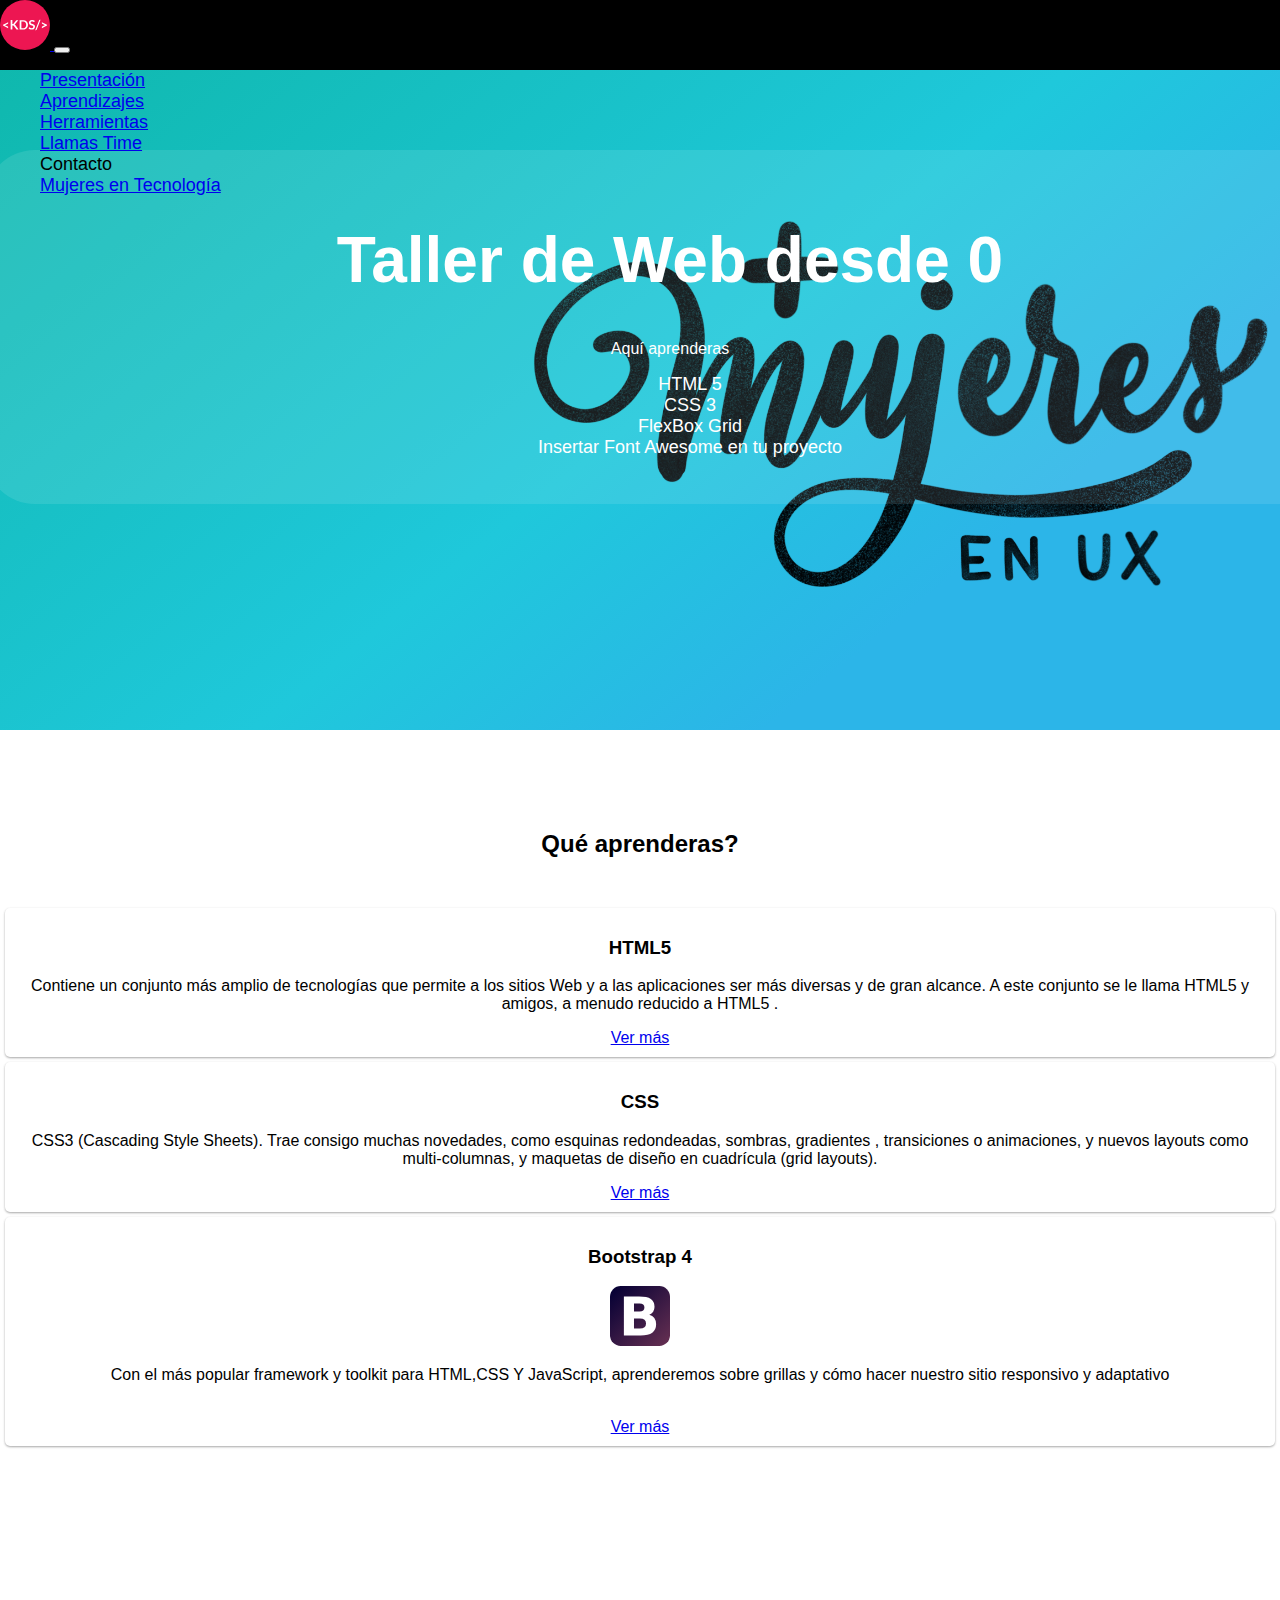
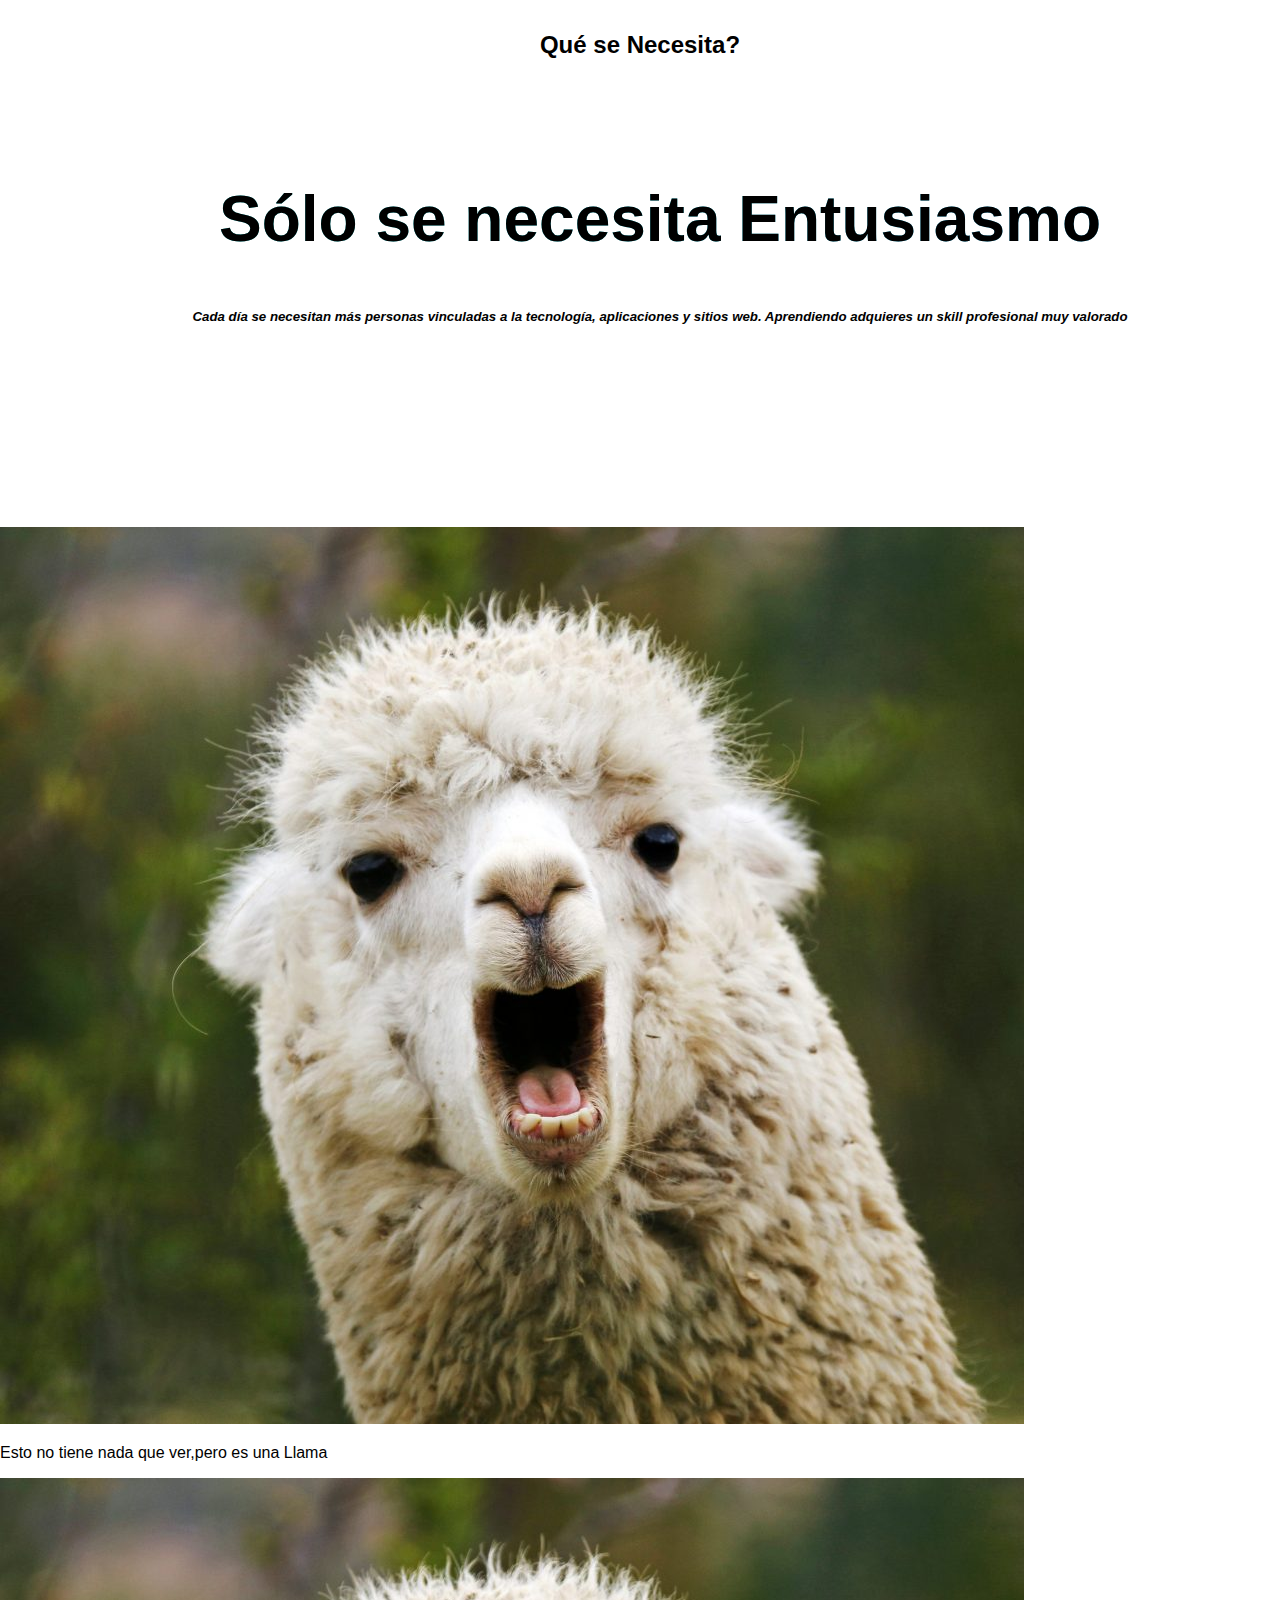
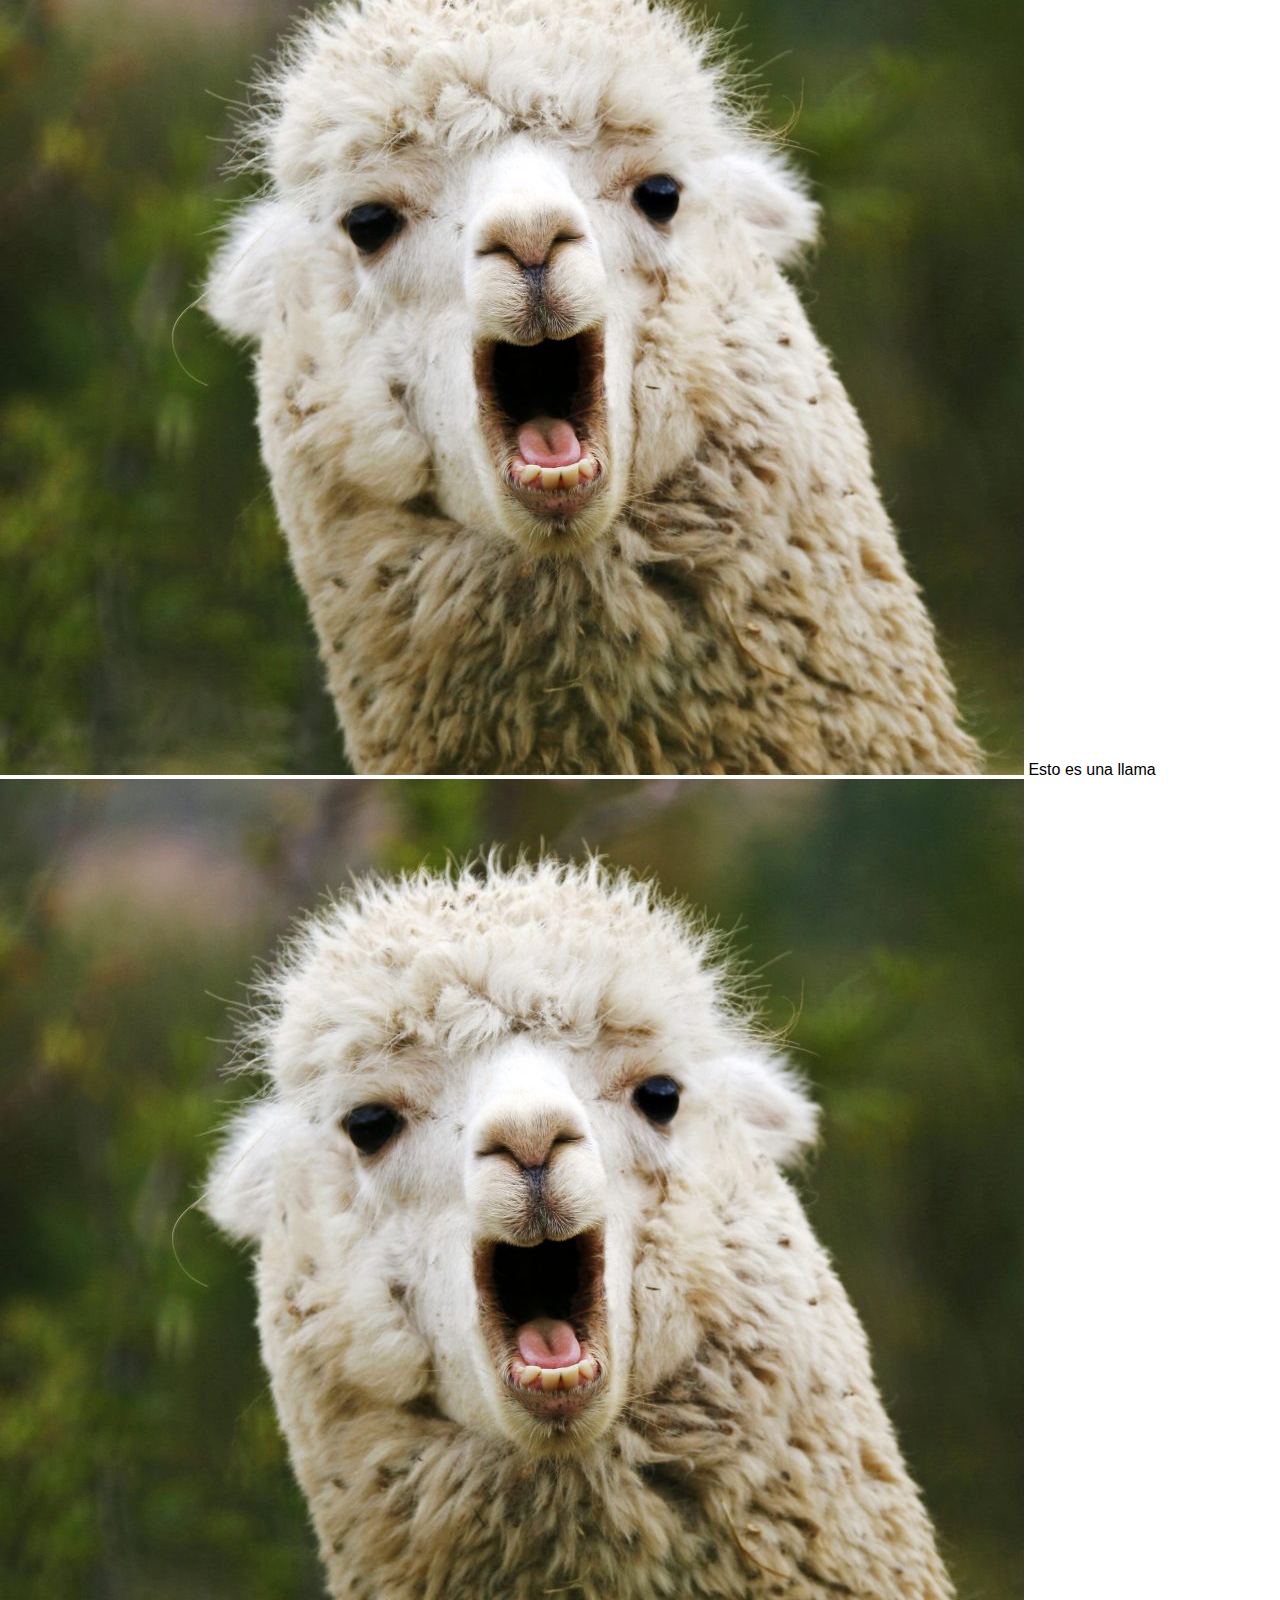
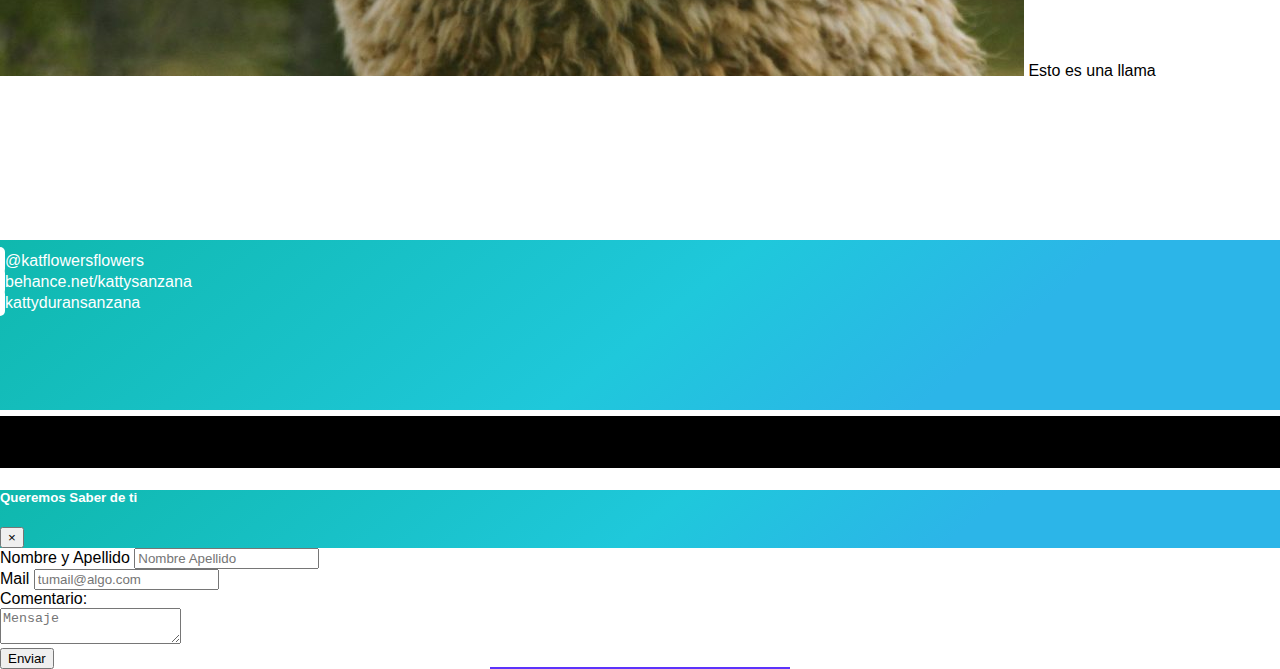
==== commit c79bc1a7: "final" ====
--- a/Index.html
+++ b/Index.html
@@ -98,7 +98,7 @@
 							<i class="fab fa-html5 fa-5x"></i>
 							<p>Contiene un conjunto más amplio de tecnologías que permite a los sitios Web y a las aplicaciones ser más diversas
 								y de gran alcance. A este conjunto se le llama HTML5 y amigos, a menudo reducido a HTML5 .</p>
-							<a class="btn-info" href="https://developer.mozilla.org/en-US/docs/Web/CSS/CSS3">Ver más</a>
+							<a class="btn btn-info" href="https://developer.mozilla.org/en-US/docs/Web/CSS/CSS3">Ver más</a>
 
 					</div>
 				</div>
@@ -118,12 +118,12 @@
 				<div class="col-sm-4">
 					<div class="work-item card-1">
 
-						<h3>JS</h1>
-							<i class="fab fa-js fa-5x"></i>
+						<h3>Bootstrap 4</h1>
+							<image class="colored-svg" src="Content/Img/Bootstrap.svg" width:"60" height="60"/>
 							<p>
-								CSS3 (Cascading Style Sheets). Trae consigo muchas novedades, como esquinas redondeadas, sombras, gradientes , transiciones
-								o animaciones, y nuevos layouts como multi-columnas, y maquetas de diseño en cuadrícula (grid layouts).
+								Con el más popular framework y toolkit para HTML,CSS Y JavaScript, aprenderemos sobre grillas y cómo hacer nuestro sitio responsivo y adaptativo
 							</p>
+							<br/>
 							<a class="btn btn-info" href="https://developer.mozilla.org/en-US/docs/Web/CSS/CSS3">Ver más</a>
 
 					</div>
--- a/Content/CSS/style.css
+++ b/Content/CSS/style.css
@@ -17,7 +17,7 @@
   background-size: 60%;
   background-repeat: no-repeat; /* Esto hace  que la imágen no se repita*/
   background-position: right;
-  height: 350px;
+  height: 500px;
   width: 100%;
 }
 @media (max-width: 576px) {
@@ -74,7 +74,7 @@
 }
 
 .work-item {
-  height: auto;
+  height: 100%;
   min-height: 100px;
   padding: 10px;
   text-align: center;
@@ -125,6 +125,11 @@
   background: linear-gradient(141deg, #0fb8ad 0%, #1fc8db 51%, #2cb5e8 75%);
   -webkit-background-clip: text;
   -webkit-text-fill-color: transparent;
+}
+
+.colored-svg{
+  background: linear-gradient(141deg, #0fb8ad 0%, #1fc8db 51%, #2cb5e8 75%);
+  -webkit-background-clip: text;
 }
 @media (max-width: 576px) {
   .fa-instagram,
